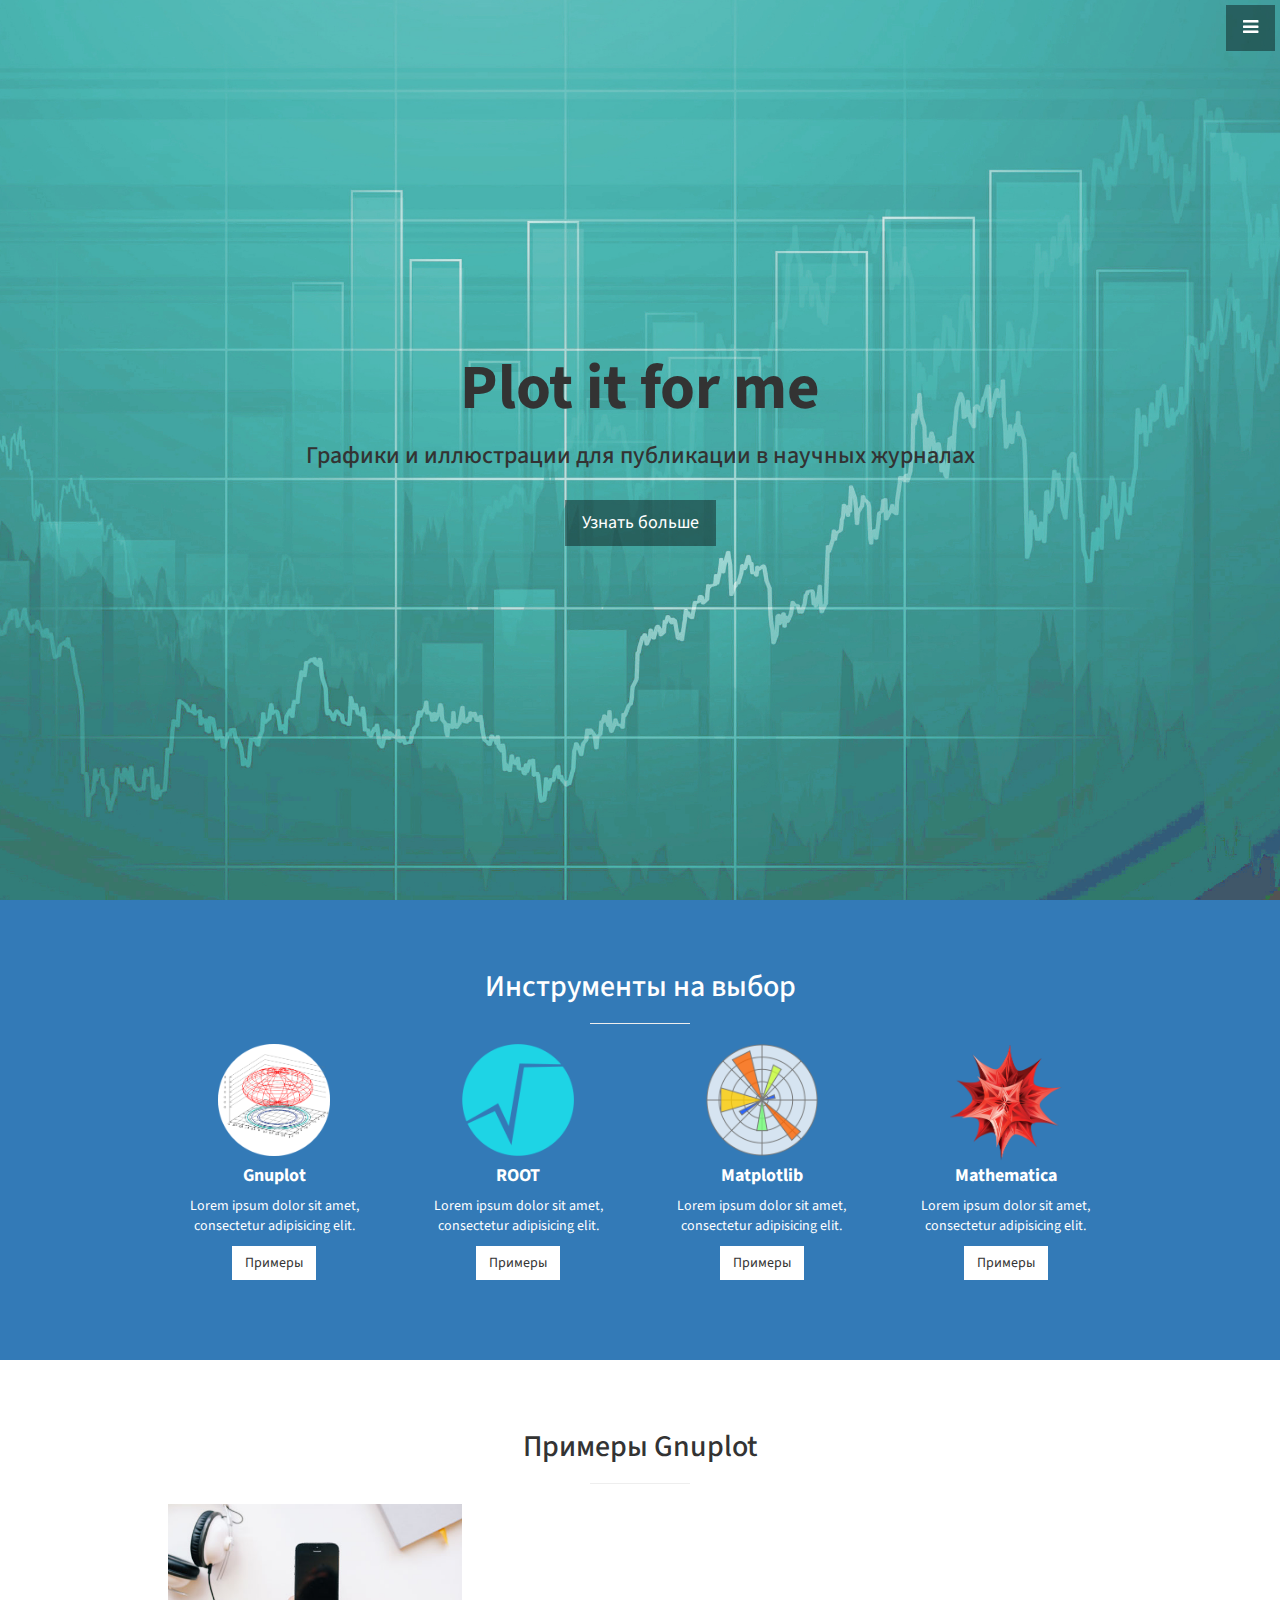
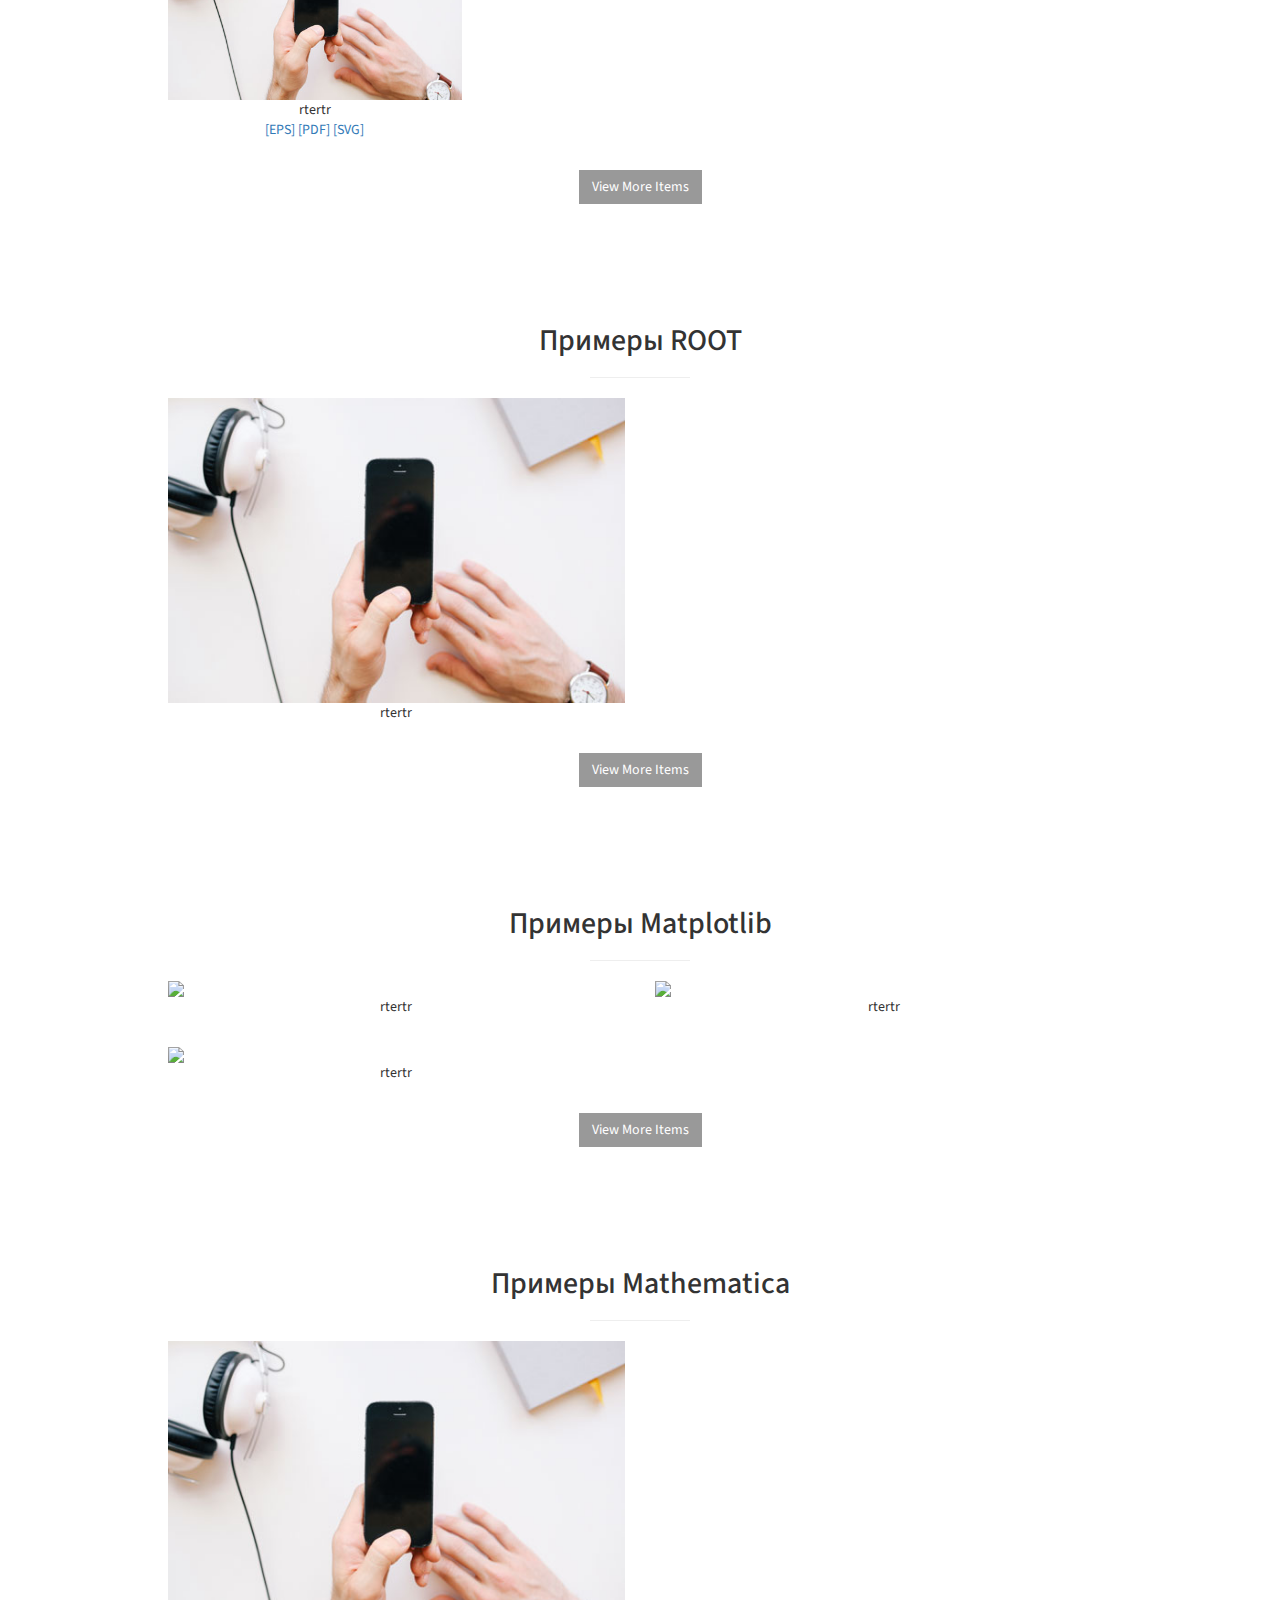
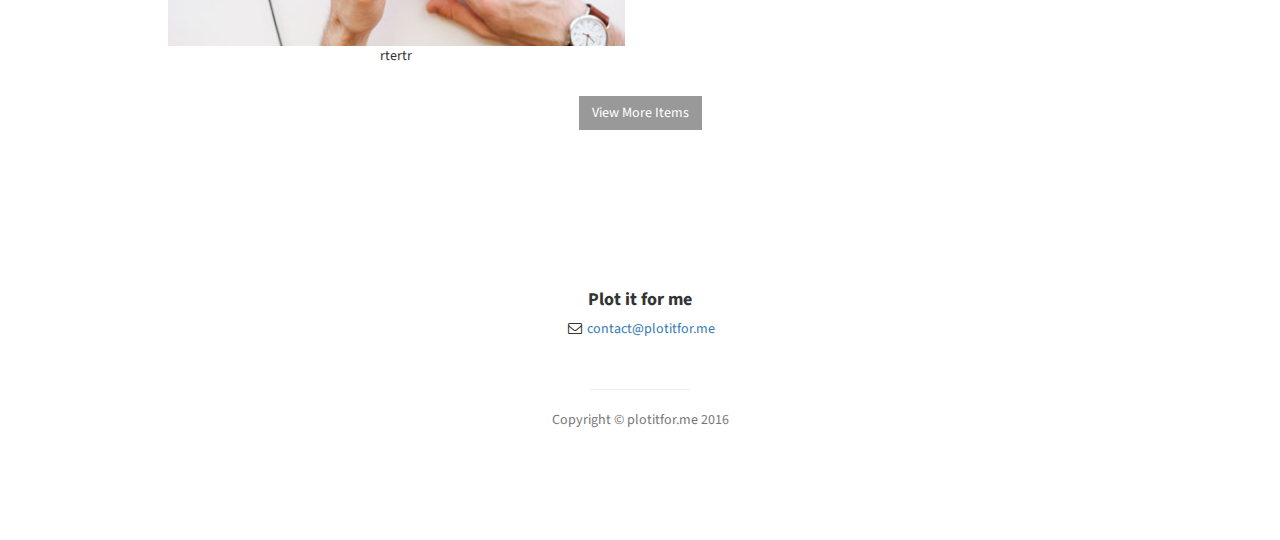
==== index.html @ 1a941ba9 "Portfolio sections" ====
<!DOCTYPE html>
<html lang="ru">

<head>

    <meta charset="utf-8">
    <meta http-equiv="X-UA-Compatible" content="IE=edge">
    <meta name="viewport" content="width=device-width, initial-scale=1">
    <meta name="description" content="">
    <meta name="author" content="">

    <title>Stylish Portfolio - Start Bootstrap Theme</title>

    <!-- Bootstrap Core CSS -->
    <link href="css/bootstrap.min.css" rel="stylesheet">

    <!-- Custom CSS -->
    <link href="css/stylish-portfolio.css" rel="stylesheet">

    <!-- Custom Fonts -->
    <link href="font-awesome/css/font-awesome.min.css" rel="stylesheet" type="text/css">
    <link href="http://fonts.googleapis.com/css?family=Source+Sans+Pro:300,400,700,300italic,400italic,700italic" rel="stylesheet" type="text/css">

    <!-- HTML5 Shim and Respond.js IE8 support of HTML5 elements and media queries -->
    <!-- WARNING: Respond.js doesn't work if you view the page via file:// -->
    <!--[if lt IE 9]>
        <script src="https://oss.maxcdn.com/libs/html5shiv/3.7.0/html5shiv.js"></script>
        <script src="https://oss.maxcdn.com/libs/respond.js/1.4.2/respond.min.js"></script>
    <![endif]-->

</head>

<body>  
    <!-- Navigation -->
    <a id="menu-toggle" href="#" class="btn btn-dark btn-lg toggle"><i class="fa fa-bars"></i></a>
    <nav id="sidebar-wrapper">
        <ul class="sidebar-nav">
            <a id="menu-close" href="#" class="btn btn-light btn-lg pull-right toggle"><i class="fa fa-times"></i></a>
            <li class="sidebar-brand">
                <a href="#top"  onclick = $("#menu-close").click();
                >Plot it for me</a>
            </li>
            <li>
                <a href="#top" onclick = $("#menu-close").click(); >Home</a>
            </li>
            <li>
                <a href="#about" onclick = $("#menu-close").click(); >About</a>
            </li>
            <li>
                <a href="#services" onclick = $("#menu-close").click(); >Services</a>
            </li>
            <li>
                <a href="#portfolio" onclick = $("#menu-close").click(); >Portfolio</a>
            </li>
            <li>
                <a href="#contact" onclick = $("#menu-close").click(); >Contact</a>
            </li>
        </ul>
    </nav>

    <!-- Header -->
    <header id="top" class="header">
        <div class="text-vertical-center">
            <h1>Plot it for me</h1>
            <h3>Графики и иллюстрации для публикации в научных журналах</h3>
            <br>
            <a href="#instruments" class="btn btn-dark btn-lg">Узнать больше</a>
        </div>
    </header>

    <!-- About -->
   <!--  <section id="about" class="about">
        <div class="container">
            <div class="row">
                <div class="col-lg-12 text-center">
                    <h2>Stylish Portfolio is the perfect theme for your next project!</h2>
                    <p class="lead">This theme features some wonderful photography courtesy of <a target="_blank" href="http://join.deathtothestockphoto.com/">Death to the Stock Photo</a>.</p>
                </div>
            </div> -->
            <!-- /.row -->
       <!--  </div>
 -->        <!-- /.container -->
<!--     </section>
 --> 
    <!-- Services -->
    <!-- The circle icons use Font Awesome's stacked icon classes. For more information, visit http://fontawesome.io/examples/ -->
    <section id="instruments" class="services bg-primary">
        <div class="container">
            <div class="row text-center">
                <div class="col-lg-10 col-lg-offset-1">
                    <h2>Инструменты на выбор</h2>
                    <hr class="small">
                    <div class="row">
                        <div class="col-md-3 col-sm-6">
                            <div class="service-item">
                           
                                <span class="fa-stack fa-4x">
                                    <img class="img-portfolio img-responsive" src="img/gnuplot.png">
                                </span>
                                 <h4>
                                    <strong>Gnuplot</strong>
                                </h4>
                                <p>Lorem ipsum dolor sit amet, consectetur adipisicing elit.</p>
                                <a href="#portfolio-gnuplot" class="btn btn-light">Примеры</a>
                            </div>
                        </div>
                        <div class="col-md-3 col-sm-6">
                            <div class="service-item">
                                <span class="fa-stack fa-4x">
                                <img class="img-portfolio img-responsive" src="img/generic-logo-cyan-512.png"><!-- 
                                <i class="fa fa-circle fa-stack-2x"></i>
                                <i class="fa fa-compass fa-stack-1x text-primary"></i> -->
                            </span>
                                <h4>
                                    <strong>ROOT</strong>
                                </h4>
                                <p>Lorem ipsum dolor sit amet, consectetur adipisicing elit.</p>
                                <a href="#portfolio-root" class="btn btn-light">Примеры</a>
                            </div>
                        </div>
                        <div class="col-md-3 col-sm-6">
                            <div class="service-item">
                                <span class="fa-stack fa-4x">
                                <img class="img-portfolio img-responsive" src="img/2000px-Created_with_Matplotlib-logo.svg.png"><!-- 
                                <i class="fa fa-circle fa-stack-2x"></i>
                                <i class="fa fa-flask fa-stack-1x text-primary"></i> -->
                            </span>
                                <h4>
                                    <strong>Matplotlib</strong>
                                </h4>
                                <p>Lorem ipsum dolor sit amet, consectetur adipisicing elit.</p>
                                <a href="#portfolio-matplotlib" class="btn btn-light">Примеры</a>
                            </div>
                        </div>
                        <div class="col-md-3 col-sm-6">
                            <div class="service-item">
                                <span class="fa-stack fa-4x">
                                <img class="img-portfolio img-responsive" src="img/Mathematica_8_logo.png">
                                <!-- <i class="fa fa-circle fa-stack-2x"></i>
                                <i class="fa fa-shield fa-stack-1x text-primary"></i> -->
                            </span>
                                <h4>
                                    <strong>Mathematica</strong>
                                </h4>
                                <p>Lorem ipsum dolor sit amet, consectetur adipisicing elit.</p>
                                <a href="#portfolio-mathematica" class="btn btn-light">Примеры</a>
                            </div>
                        </div>
                    </div>
                    <!-- /.row (nested) -->
                </div>
                <!-- /.col-lg-10 -->
            </div>
            <!-- /.row -->
        </div>
        <!-- /.container -->
    </section>

    <!-- Callout -->
    <!-- <aside class="callout">
        <div class="text-vertical-center">
            <h1>Vertically Centered Text</h1>
        </div>
    </aside> -->

    <!-- Portfolio Gnuplot-->
     <section id="portfolio-gnuplot" class="portfolio">
        <div class="container">
            <div class="row">
                <div class="col-lg-10 col-lg-offset-1 text-center">
                    <h2>Примеры Gnuplot</h2>
                    <hr class="small">
                   <div class="row">
                      <div class="col-md-4">
                        <div class="portfolio-item">
                          <a href="#">
                            <img class="img-portfolio img-responsive" src="img/portfolio-1.jpg">

                          </a>
                          rtertr<br>
                          <a href="#">[EPS]</a> <a href="#">[PDF]</a> <a href="#">[SVG]</a>

                        </div>
                      </div>
                    </div>
                    <!-- /.row (nested) -->
                    <a href="#" class="btn btn-dark">View More Items</a>
                </div>
                <!-- /.col-lg-10 -->
            </div>
            <!-- /.row -->
        </div>
        <!-- /.container -->
    </section>


    <!-- Portfolio ROOT-->
     <section id="portfolio-root" class="portfolio">
        <div class="container">
            <div class="row">
                <div class="col-lg-10 col-lg-offset-1 text-center">
                    <h2>Примеры ROOT</h2>
                    <hr class="small">
                   <div class="row">
                      <div class="col-md-6">
                        <div class="portfolio-item">
                          <a href="#">
                            <img class="img-portfolio img-responsive" src="img/portfolio-1.jpg">

                          </a>
                          rtertr
                        </div>
                      </div>
                    </div>
                    <!-- /.row (nested) -->
                    <a href="#" class="btn btn-dark">View More Items</a>
                </div>
                <!-- /.col-lg-10 -->
            </div>
            <!-- /.row -->
        </div>
        <!-- /.container -->
    </section>

    <!-- Portfolio matplotlib-->
     <section id="portfolio-matplotlib" class="portfolio">
        <div class="container">
            <div class="row">
                <div class="col-lg-10 col-lg-offset-1 text-center">
                    <h2>Примеры Matplotlib</h2>
                    <hr class="small">
                   <div class="row">
                      <div class="col-md-6">
                        <div class="portfolio-item">
                          <a href="#">
                            <img class="img-portfolio img-responsive" src="portfolio/matplotlib/gauge123.png">

                          </a>
                          rtertr
                        </div>
                      </div>
                      <!--  -->
                      <div class="col-md-6">
                        <div class="portfolio-item">
                          <a href="#">
                            <img class="img-portfolio img-responsive" src="portfolio/matplotlib/cEvol.png">

                          </a>
                          rtertr
                        </div>
                      </div>
                      <!--  -->
                      <div class="col-md-6">
                        <div class="portfolio-item">
                          <a href="#">
                            <img class="img-portfolio img-responsive" src="portfolio/matplotlib/stable.png">

                          </a>
                          rtertr
                        </div>
                      </div>
                    </div>
                    <!-- /.row (nested) -->
                    <a href="#" class="btn btn-dark">View More Items</a>
                </div>
                <!-- /.col-lg-10 -->
            </div>
            <!-- /.row -->
        </div>
        <!-- /.container -->
    </section>

    <!-- Portfolio Mathematic-->
     <section id="portfolio-mathematica" class="portfolio">
        <div class="container">
            <div class="row">
                <div class="col-lg-10 col-lg-offset-1 text-center">
                    <h2>Примеры Mathematica</h2>
                    <hr class="small">
                   <div class="row">
                      <div class="col-md-6">
                        <div class="portfolio-item">
                          <a href="#">
                            <img class="img-portfolio img-responsive" src="img/portfolio-1.jpg">

                          </a>
                          rtertr
                        </div>
                      </div>
                    </div>
                    <!-- /.row (nested) -->
                    <a href="#" class="btn btn-dark">View More Items</a>
                </div>
                <!-- /.col-lg-10 -->
            </div>
            <!-- /.row -->
        </div>
        <!-- /.container -->
    </section>


 
    <!-- Call to Action -->
<!--     <aside class="call-to-action bg-primary">
        <div class="container">
            <div class="row">
                <div class="col-lg-12 text-center">
                    <h3>The buttons below are impossible to resist.</h3>
                    <a href="#" class="btn btn-lg btn-light">Click Me!</a>
                    <a href="#" class="btn btn-lg btn-dark">Look at Me!</a>
                </div>
            </div>
        </div>
    </aside>
 -->
    <!-- Map -->
    <!-- <section id="contact" class="map"> -->
    <!--     <iframe width="100%" height="100%" frameborder="0" scrolling="no" marginheight="0" marginwidth="0" src="https://maps.google.com/maps?f=q&amp;source=s_q&amp;hl=en&amp;geocode=&amp;q=Twitter,+Inc.,+Market+Street,+San+Francisco,+CA&amp;aq=0&amp;oq=twitter&amp;sll=28.659344,-81.187888&amp;sspn=0.128789,0.264187&amp;ie=UTF8&amp;hq=Twitter,+Inc.,+Market+Street,+San+Francisco,+CA&amp;t=m&amp;z=15&amp;iwloc=A&amp;output=embed"></iframe> -->
    <!--     <br /> -->
    <!--     <small> -->
    <!--         <a href="https://maps.google.com/maps?f=q&amp;source=embed&amp;hl=en&amp;geocode=&amp;q=Twitter,+Inc.,+Market+Street,+San+Francisco,+CA&amp;aq=0&amp;oq=twitter&amp;sll=28.659344,-81.187888&amp;sspn=0.128789,0.264187&amp;ie=UTF8&amp;hq=Twitter,+Inc.,+Market+Street,+San+Francisco,+CA&amp;t=m&amp;z=15&amp;iwloc=A"></a> -->
    <!--     </small> -->
    <!--     </iframe> -->
    <!-- </section> -->

    <!-- Footer -->
    <footer>
        <div class="container">
            <div class="row">
                <div class="col-lg-10 col-lg-offset-1 text-center">
                    <h4><strong>Plot it for me</strong></h4>
                    <!-- <p>3481 Melrose Place<br>Beverly Hills, CA 90210</p> -->
                    <ul class="list-unstyled">
                        <!-- <li><i class="fa fa-phone fa-fw"></i> (123) 456-7890</li> -->
                        <li><i class="fa fa-envelope-o fa-fw"></i>  <a href="mailto:name@example.com">contact@plotitfor.me</a>
                        </li>
                    </ul>
                    <br>
                  <!--   <ul class="list-inline">
                        <li>
                            <a href="#"><i class="fa fa-facebook fa-fw fa-3x"></i></a>
                        </li>
                        <li>
                            <a href="#"><i class="fa fa-twitter fa-fw fa-3x"></i></a>
                        </li>
                        <li>
                            <a href="#"><i class="fa fa-dribbble fa-fw fa-3x"></i></a>
                        </li>
                    </ul> -->
                    <hr class="small">
                    <p class="text-muted">Copyright &copy; plotitfor.me 2016</p>
                </div>
            </div>
        </div>
    </footer>

    <!-- jQuery -->
    <script src="js/jquery.js"></script>

    <!-- Bootstrap Core JavaScript -->
    <script src="js/bootstrap.min.js"></script>

    <!-- Custom Theme JavaScript -->
    <script>
    // Closes the sidebar menu
    $("#menu-close").click(function(e) {
        e.preventDefault();
        $("#sidebar-wrapper").toggleClass("active");
    });

    // Opens the sidebar menu
    $("#menu-toggle").click(function(e) {
        e.preventDefault();
        $("#sidebar-wrapper").toggleClass("active");
    });

    // Scrolls to the selected menu item on the page
    $(function() {
        $('a[href*=#]:not([href=#])').click(function() {
            if (location.pathname.replace(/^\//, '') == this.pathname.replace(/^\//, '') || location.hostname == this.hostname) {

                var target = $(this.hash);
                target = target.length ? target : $('[name=' + this.hash.slice(1) + ']');
                if (target.length) {
                    $('html,body').animate({
                        scrollTop: target.offset().top
                    }, 1000);
                    return false;
                }
            }
        });
    });
    </script>

</body>

</html>
---- css/stylish-portfolio.css ----
/*!
 * Start Bootstrap - Stylish Portfolio Bootstrap Theme (http://startbootstrap.com)
 * Code licensed under the Apache License v2.0.
 * For details, see http://www.apache.org/licenses/LICENSE-2.0.
 */

/* Global Styles */

html,
body {
    width: 100%;
    height: 100%;
}

body {
    font-family: "Source Sans Pro","Helvetica Neue",Helvetica,Arial,sans-serif;
}

.text-vertical-center {
    display: table-cell;
    text-align: center;
    vertical-align: middle;
}

.text-vertical-center h1 {
    margin: 0;
    padding: 0;
    font-size: 4.5em;
    font-weight: 700;
}

/* Custom Button Styles */

.btn-dark {
    border-radius: 0;
    color: #fff;
    background-color: rgba(0,0,0,0.4);
}

.btn-dark:hover,
.btn-dark:focus,
.btn-dark:active {
    color: #fff;
    background-color: rgba(0,0,0,0.7);
}

.btn-light {
    border-radius: 0;
    color: #333;
    background-color: rgb(255,255,255);
}

.btn-light:hover,
.btn-light:focus,
.btn-light:active {
    color: #333;
    background-color: rgba(255,255,255,0.8);
}

/* Custom Horizontal Rule */

hr.small {
    max-width: 100px;
}

/* Side Menu */

#sidebar-wrapper {
    z-index: 1000;
    position: fixed;
    right: 0;
    width: 250px;
    height: 100%;
    margin-right: -250px;
    overflow-y: auto;
    background: #222;
    -webkit-transition: all 0.4s ease 0s;
    -moz-transition: all 0.4s ease 0s;
    -ms-transition: all 0.4s ease 0s;
    -o-transition: all 0.4s ease 0s;
    transition: all 0.4s ease 0s;
}

.sidebar-nav {
    position: absolute;
    top: 0;
    width: 250px;
    margin: 0;
    padding: 0;
    list-style: none;
}

.sidebar-nav li {
    text-indent: 20px;
    line-height: 40px;
}

.sidebar-nav li a {
    display: block;
    text-decoration: none;
    color: #999;
}

.sidebar-nav li a:hover {
    text-decoration: none;
    color: #fff;
    background: rgba(255,255,255,0.2);
}

.sidebar-nav li a:active,
.sidebar-nav li a:focus {
    text-decoration: none;
}

.sidebar-nav > .sidebar-brand {
    height: 55px;
    font-size: 18px;
    line-height: 55px;
}

.sidebar-nav > .sidebar-brand a {
    color: #999;
}

.sidebar-nav > .sidebar-brand a:hover {
    color: #fff;
    background: none;
}

#menu-toggle {
    z-index: 1;
    position: fixed;
    top: 0;
    right: 0;
}

#sidebar-wrapper.active {
    right: 250px;
    width: 250px;
    -webkit-transition: all 0.4s ease 0s;
    -moz-transition: all 0.4s ease 0s;
    -ms-transition: all 0.4s ease 0s;
    -o-transition: all 0.4s ease 0s;
    transition: all 0.4s ease 0s;
}

.toggle {
    margin: 5px 5px 0 0;
}

/* Header */

.header {
    display: table;
    position: relative;
    width: 100%;
    height: 100%;
    background: url(../img/bg.jpg) no-repeat center center scroll;
    -webkit-background-size: cover;
    -moz-background-size: cover;
    background-size: cover;
    -o-background-size: cover;
}

/* About */

.about {
    padding: 50px 0;
}

/* Services */

.services {
    padding: 50px 0;
}

.service-item {
    margin-bottom: 30px;
}

/* Callout */

.callout {
    display: table;
    width: 100%;
    height: 400px;
    color: #fff;
    background: url(../img/callout.jpg) no-repeat center center scroll;
    -webkit-background-size: cover;
    -moz-background-size: cover;
    background-size: cover;
    -o-background-size: cover;
}

/* Portfolio */

.portfolio {
    padding: 50px 0;
}

.portfolio-item {
    margin-bottom: 30px;
}

.img-portfolio {
    margin: 0 auto;
}

.img-portfolio:hover {
    opacity: 0.8;
}

/* Call to Action */

.call-to-action {
    padding: 50px 0;
}

.call-to-action .btn {
    margin: 10px;
}

/* Map */

.map {
    height: 500px;
}

@media(max-width:768px) {
    .map {
        height: 75%;
    }
}

/* Footer */

footer {
    padding: 100px 0;
}
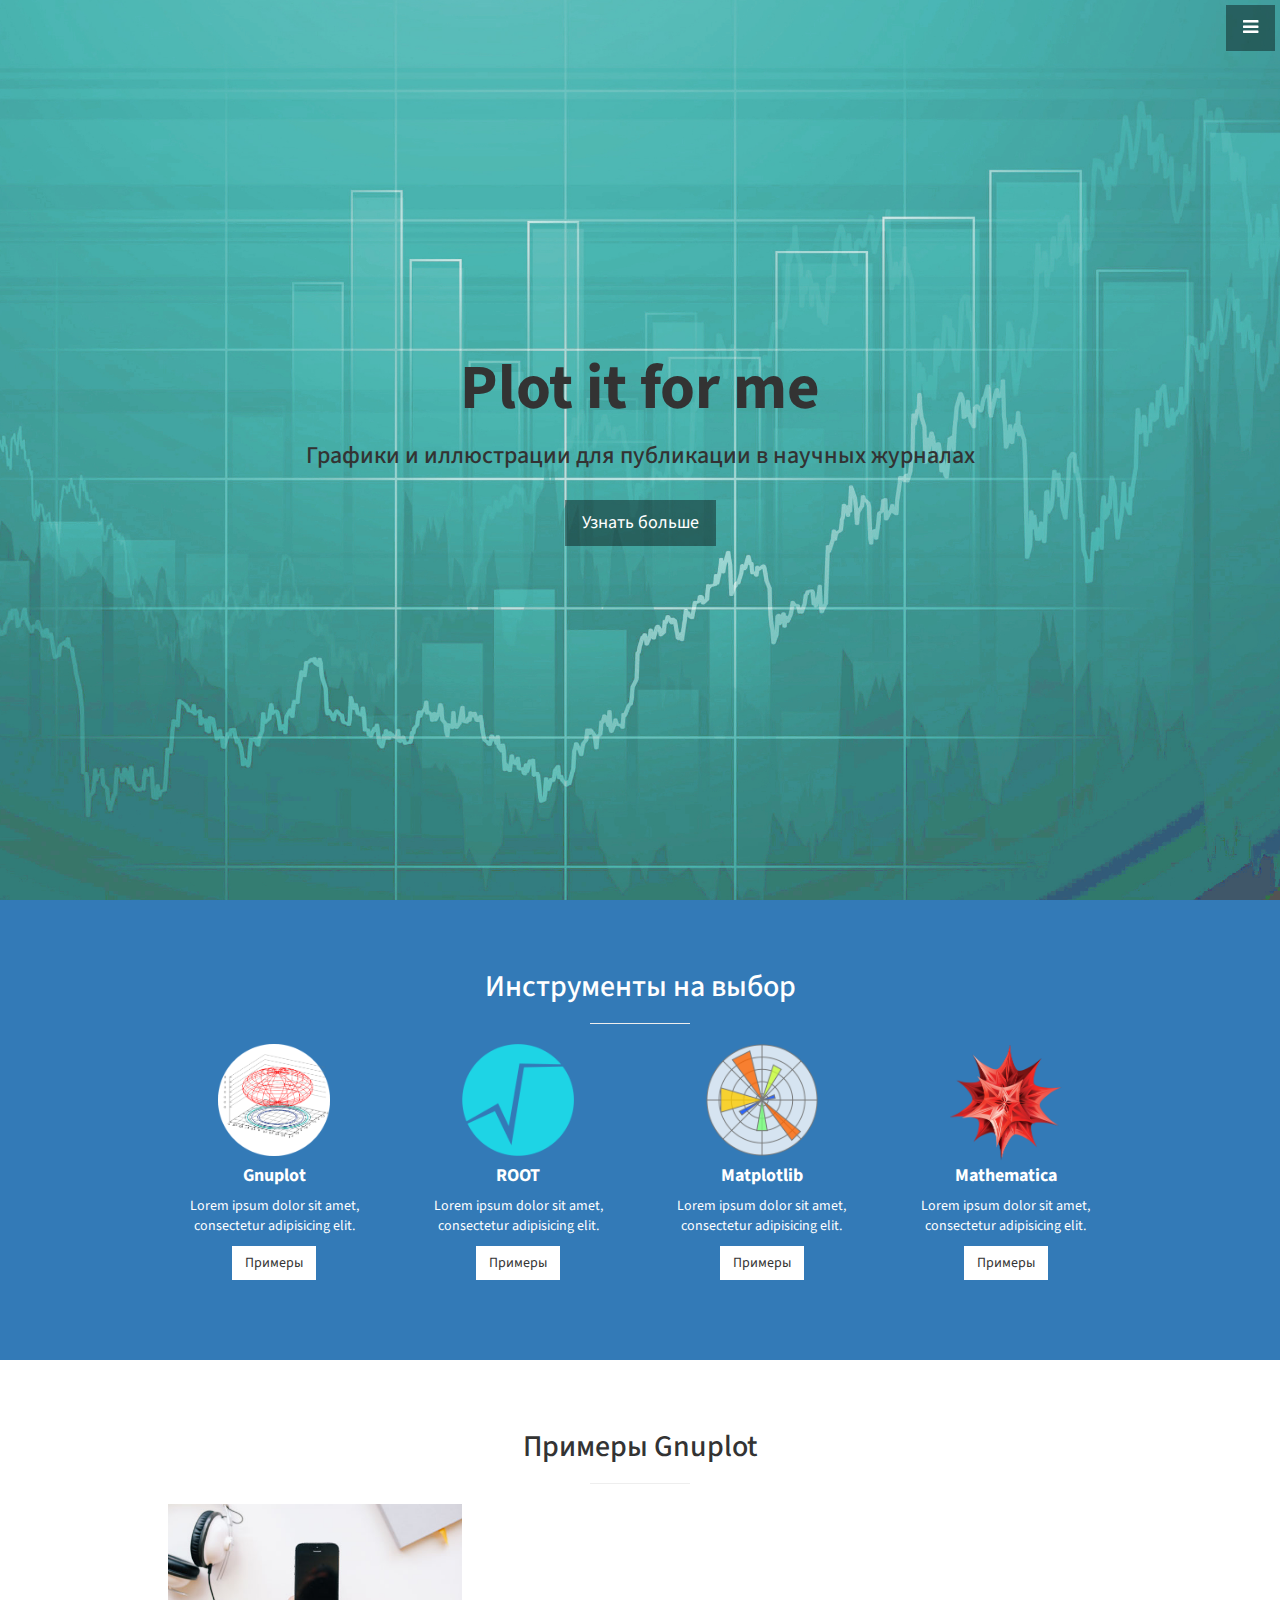
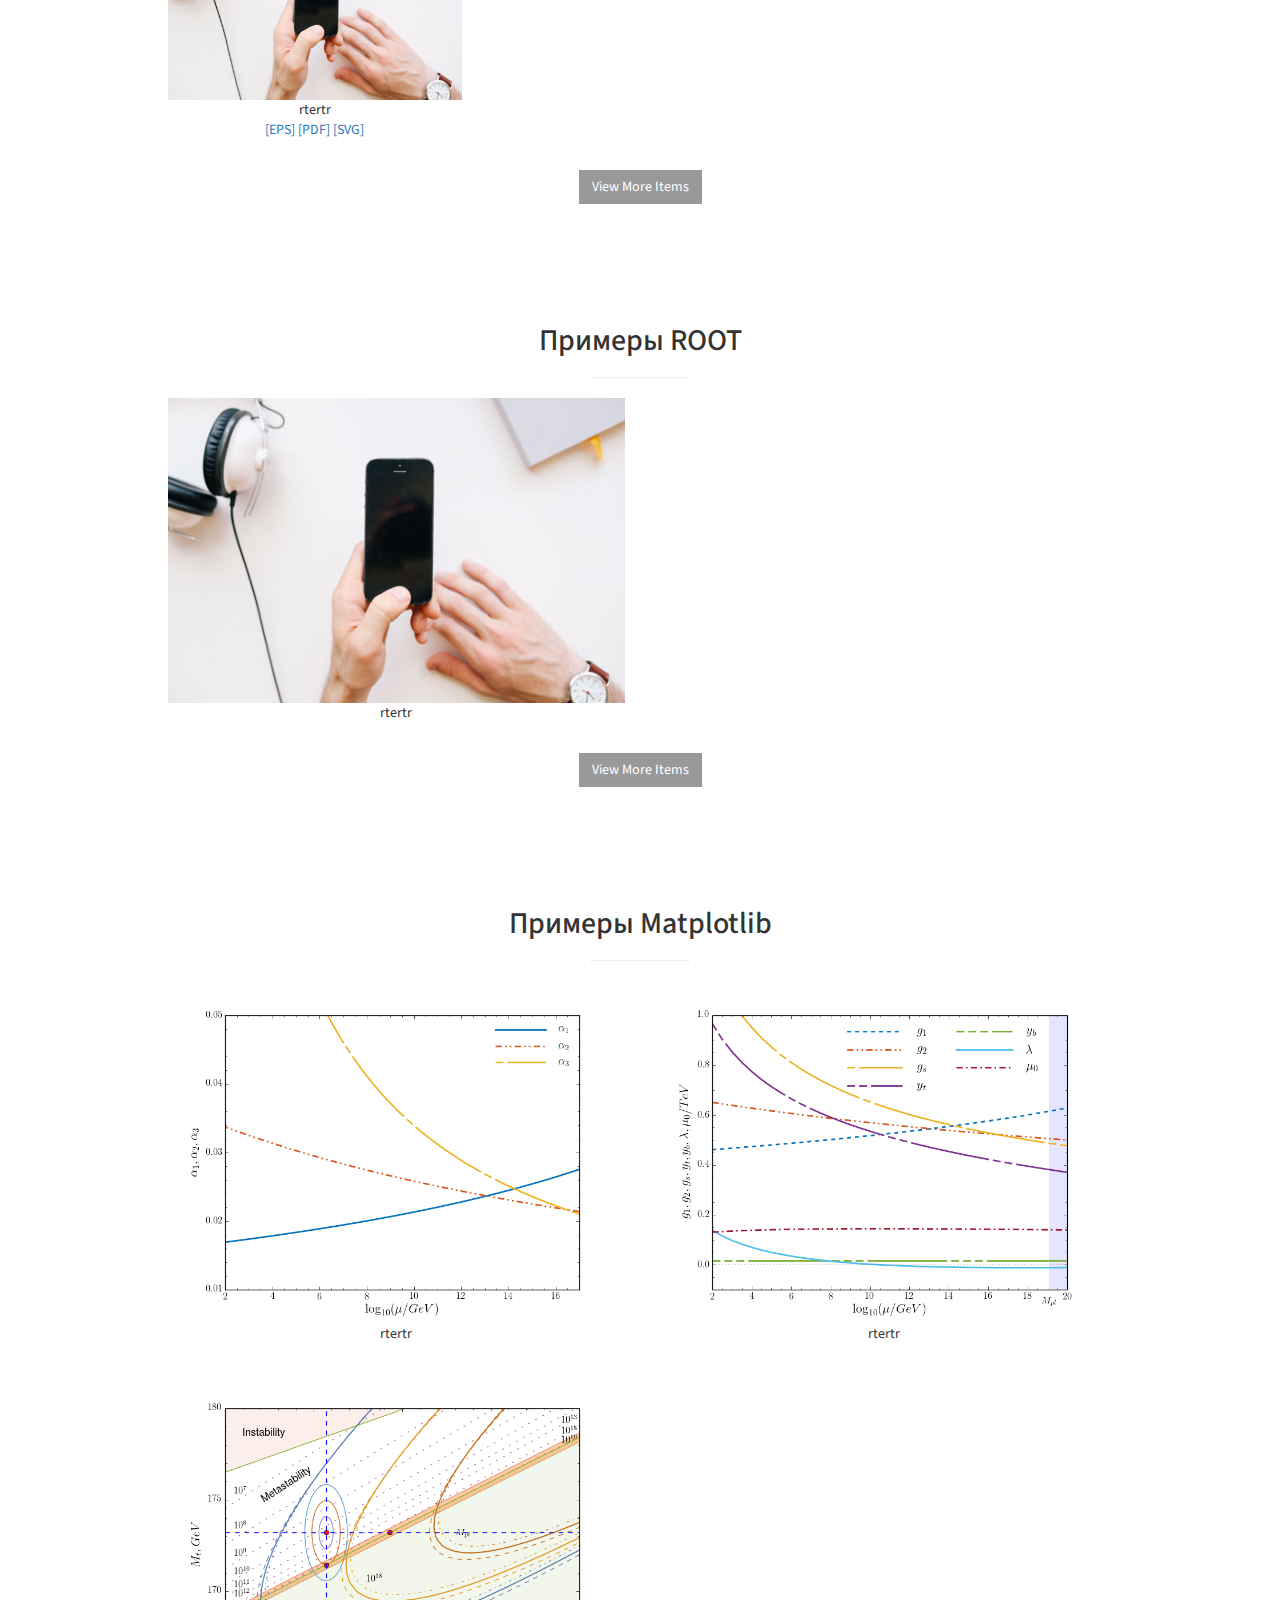
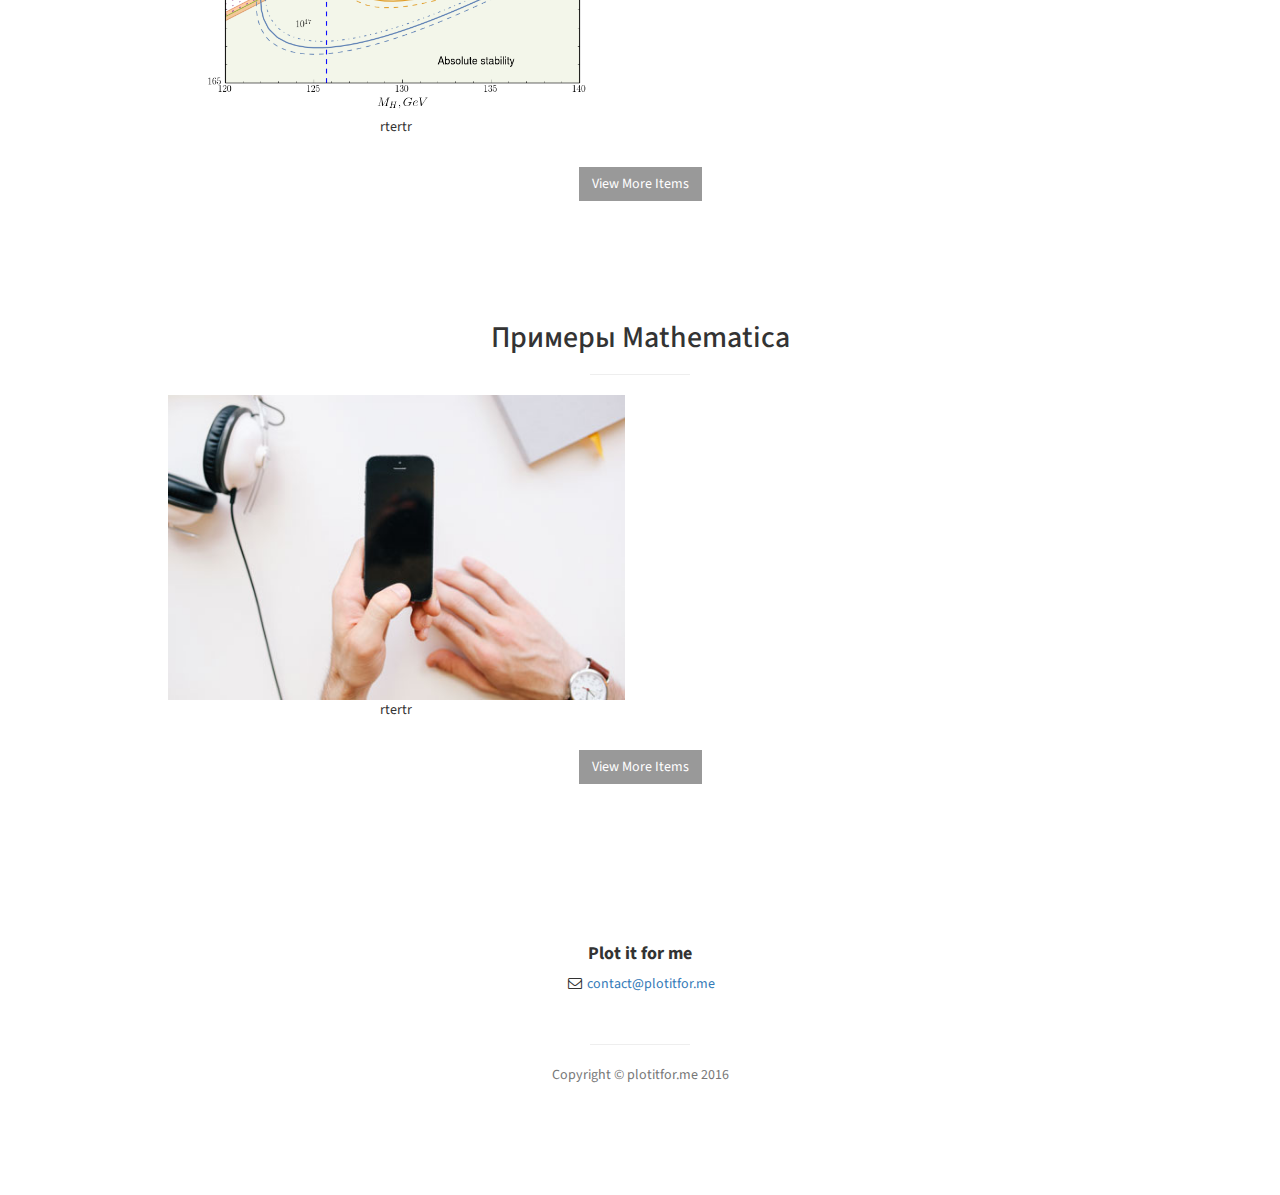
==== commit c9af454a: "title" ====
--- a/index.html
+++ b/index.html
@@ -9,7 +9,7 @@
     <meta name="description" content="">
     <meta name="author" content="">
 
-    <title>Stylish Portfolio - Start Bootstrap Theme</title>
+    <title>Plotitfor.me scientific plots</title>
 
     <!-- Bootstrap Core CSS -->
     <link href="css/bootstrap.min.css" rel="stylesheet">
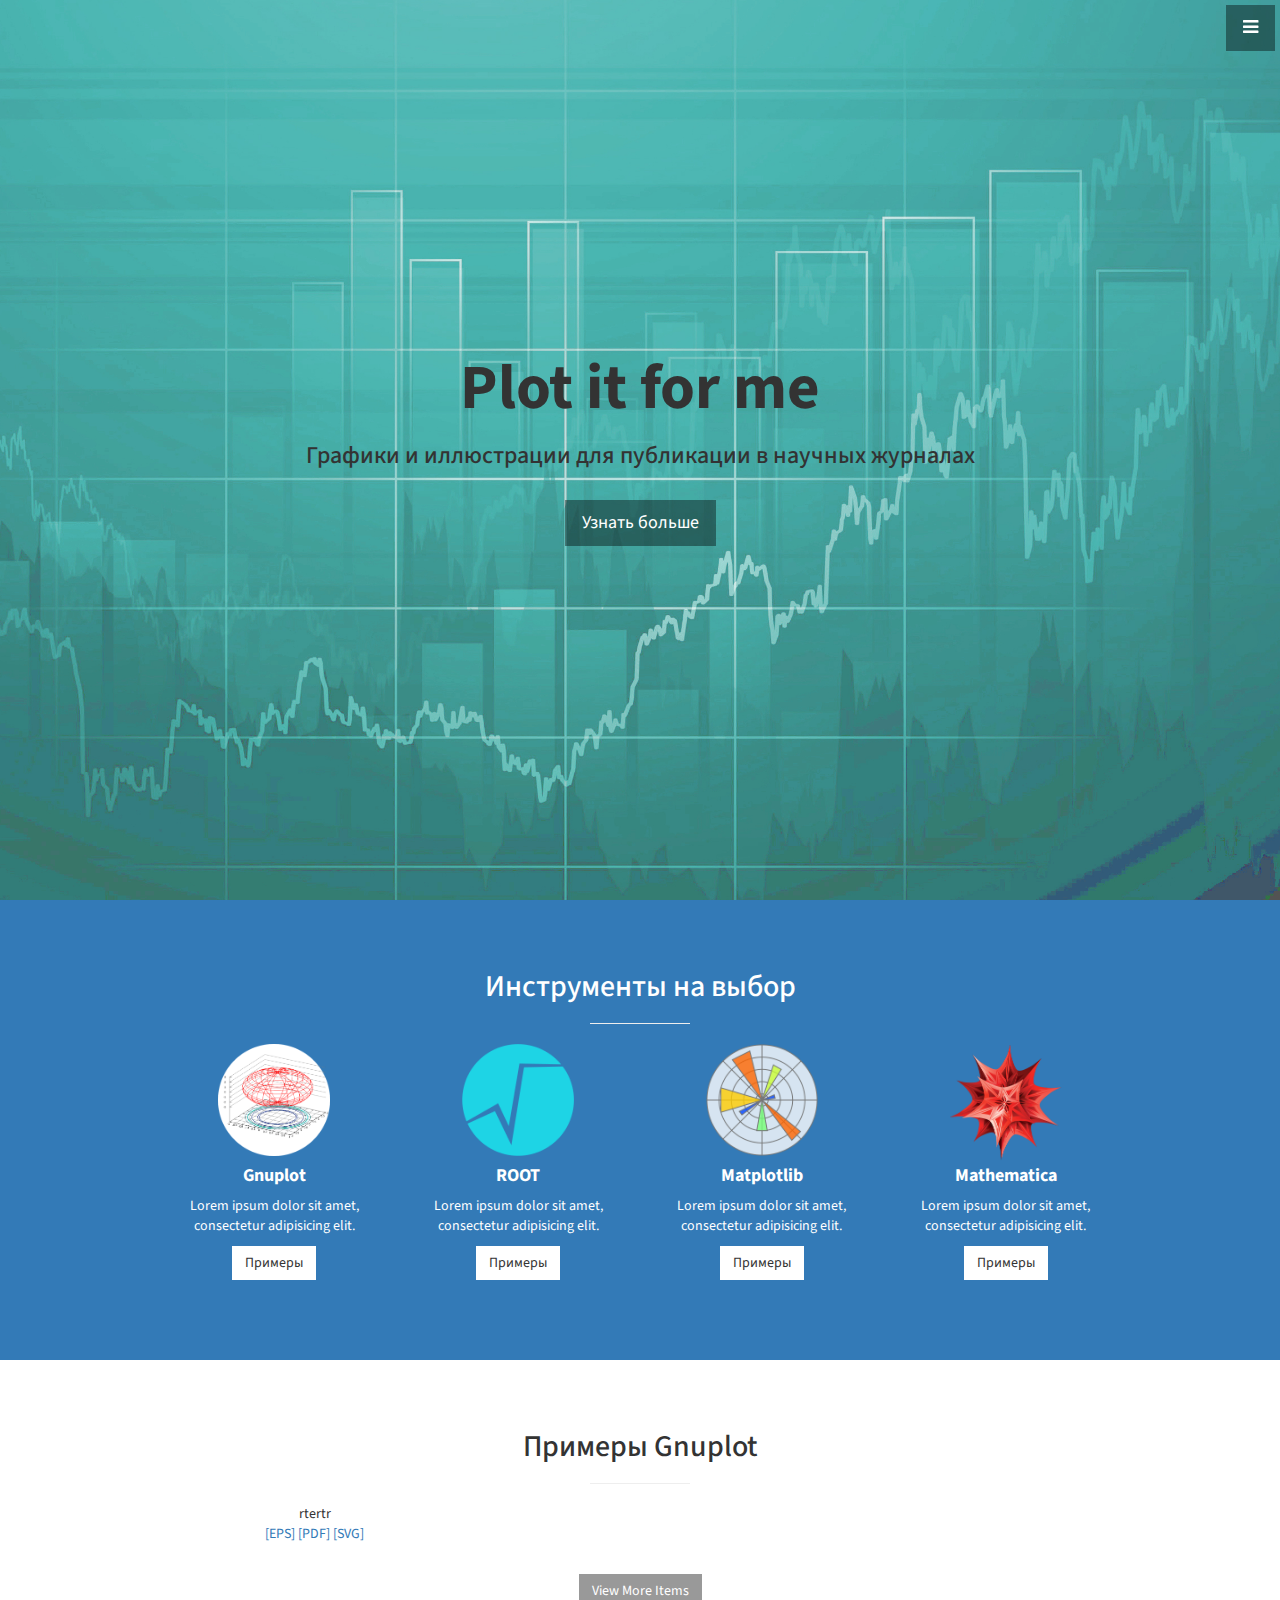
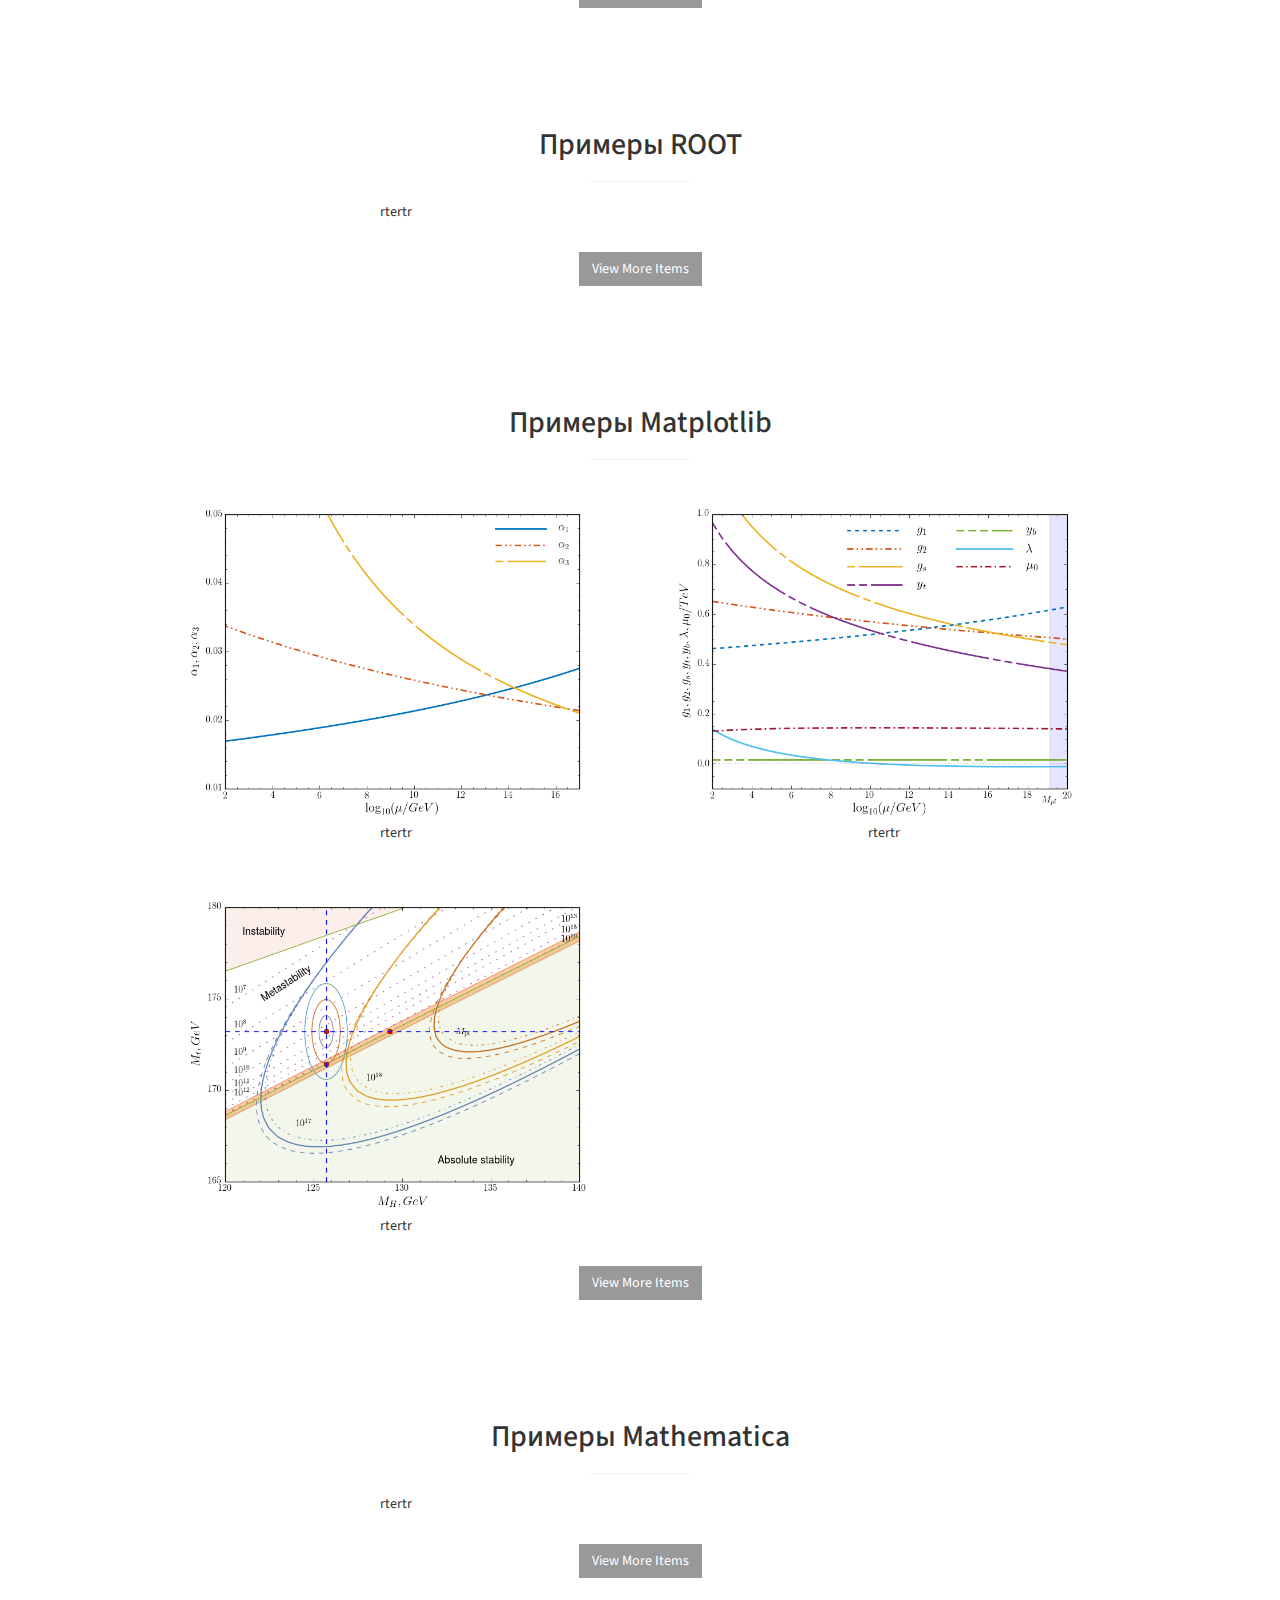
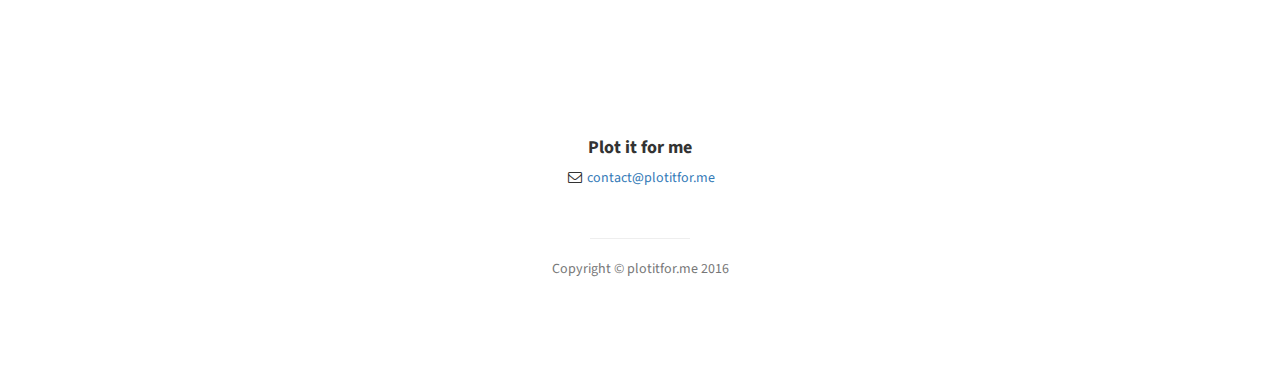
==== commit 9c46fd0c: "no port figs" ====
--- a/index.html
+++ b/index.html
@@ -174,8 +174,8 @@
                       <div class="col-md-4">
                         <div class="portfolio-item">
                           <a href="#">
-                            <img class="img-portfolio img-responsive" src="img/portfolio-1.jpg">
-
+<!--                             <img class="img-portfolio img-responsive" src="img/portfolio-1.jpg">
+ -->
                           </a>
                           rtertr<br>
                           <a href="#">[EPS]</a> <a href="#">[PDF]</a> <a href="#">[SVG]</a>
@@ -205,7 +205,7 @@
                       <div class="col-md-6">
                         <div class="portfolio-item">
                           <a href="#">
-                            <img class="img-portfolio img-responsive" src="img/portfolio-1.jpg">
+                            <!-- <img class="img-portfolio img-responsive" src="img/portfolio-1.jpg"> -->
 
                           </a>
                           rtertr
@@ -281,8 +281,8 @@
                       <div class="col-md-6">
                         <div class="portfolio-item">
                           <a href="#">
-                            <img class="img-portfolio img-responsive" src="img/portfolio-1.jpg">
-
+<!--                             <img class="img-portfolio img-responsive" src="img/portfolio-1.jpg">
+ -->
                           </a>
                           rtertr
                         </div>
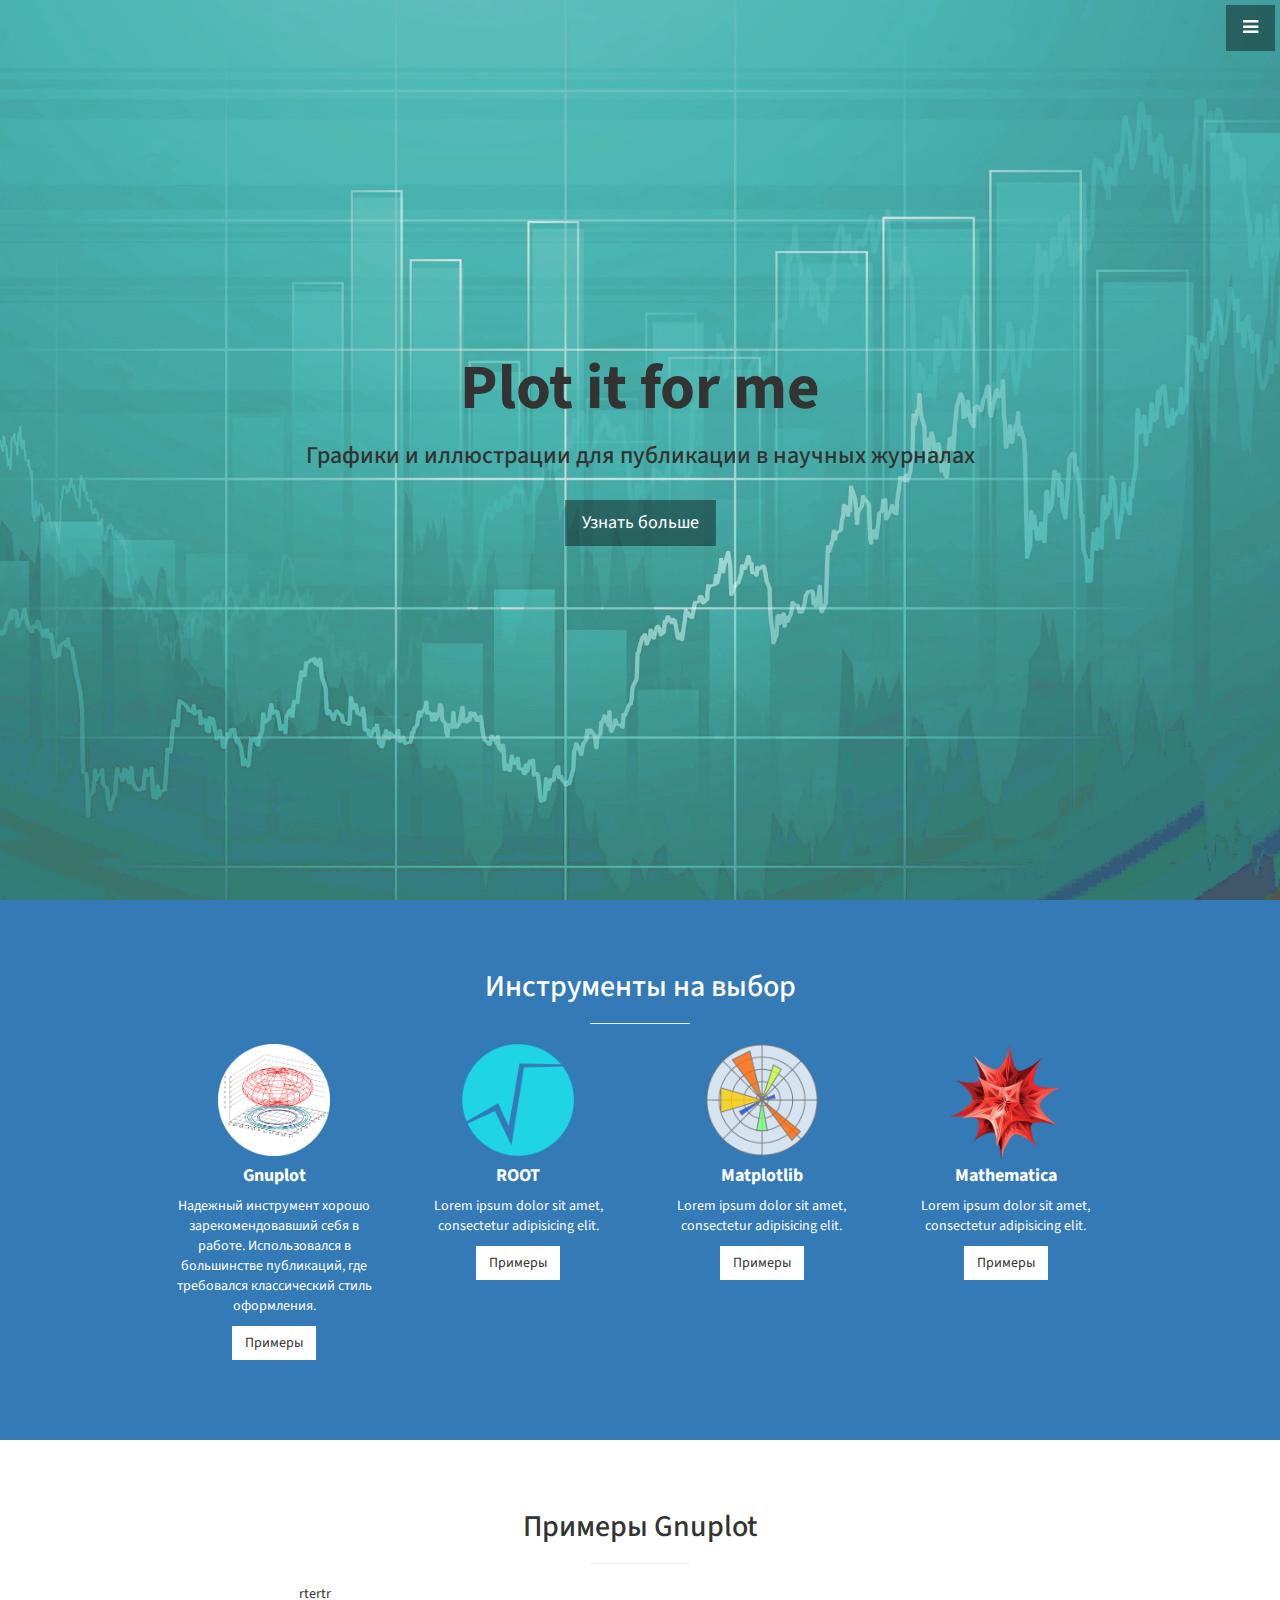
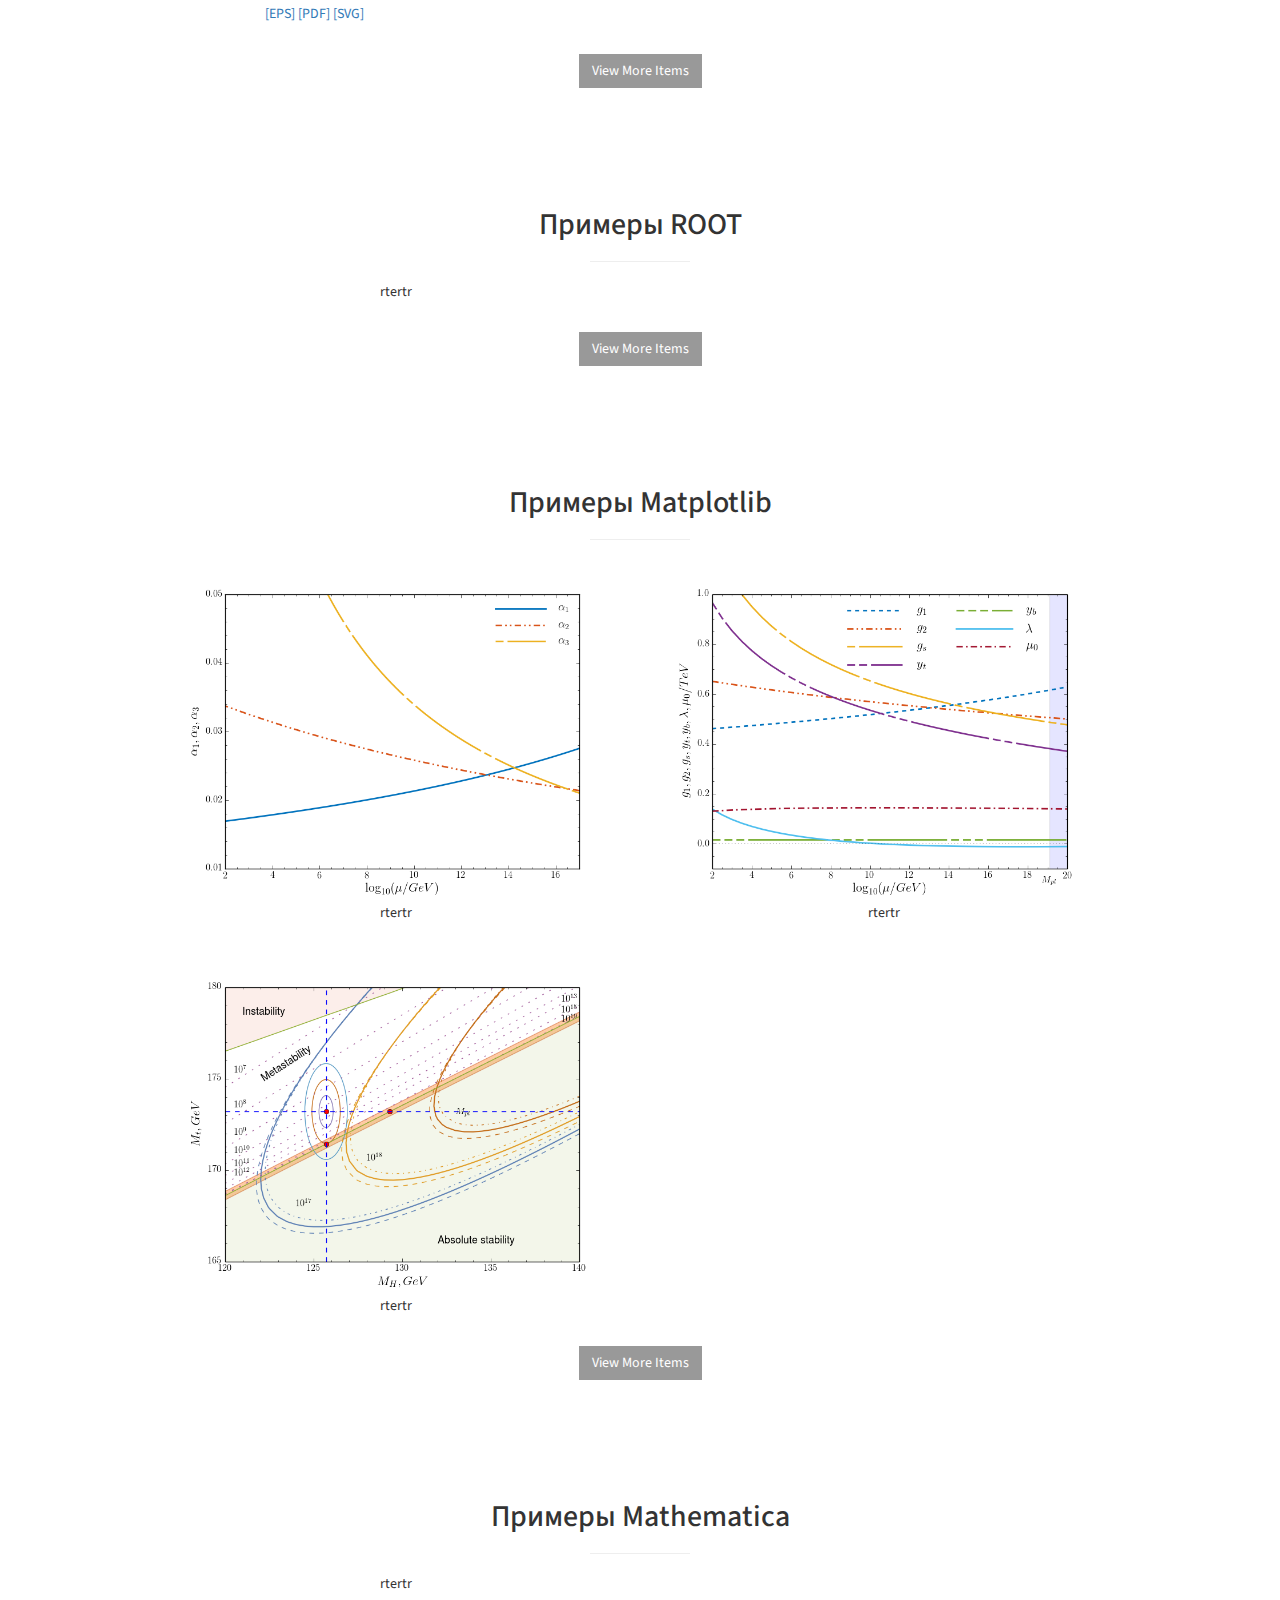
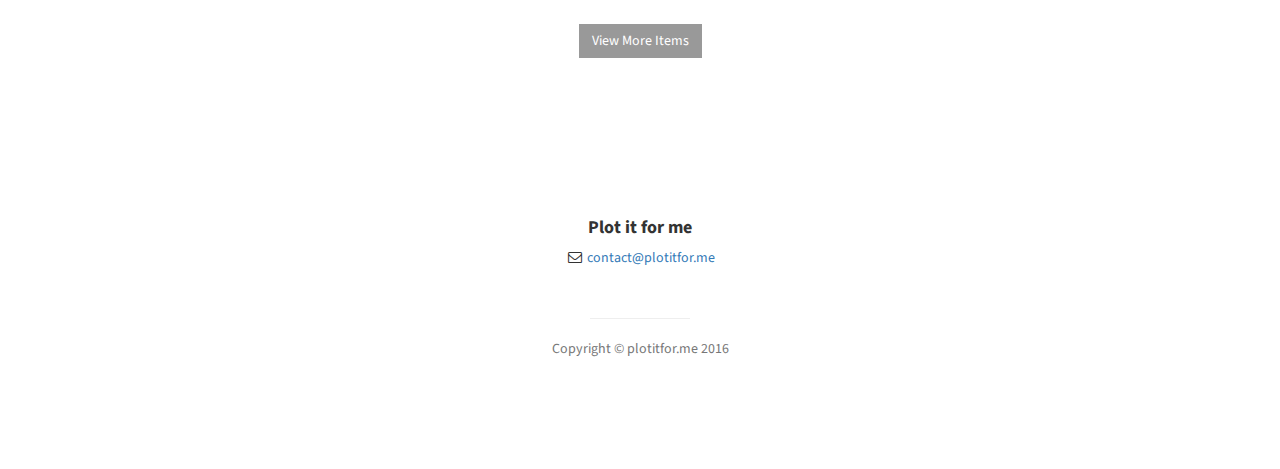
==== commit ceca713d: "Update index.html" ====
--- a/index.html
+++ b/index.html
@@ -100,7 +100,7 @@
                                  <h4>
                                     <strong>Gnuplot</strong>
                                 </h4>
-                                <p>Lorem ipsum dolor sit amet, consectetur adipisicing elit.</p>
+                                <p>Надежный инструмент хорошо зарекомендовавший себя в работе. Использовался в большинстве публикаций, где требовался классический стиль оформления. </p>
                                 <a href="#portfolio-gnuplot" class="btn btn-light">Примеры</a>
                             </div>
                         </div>
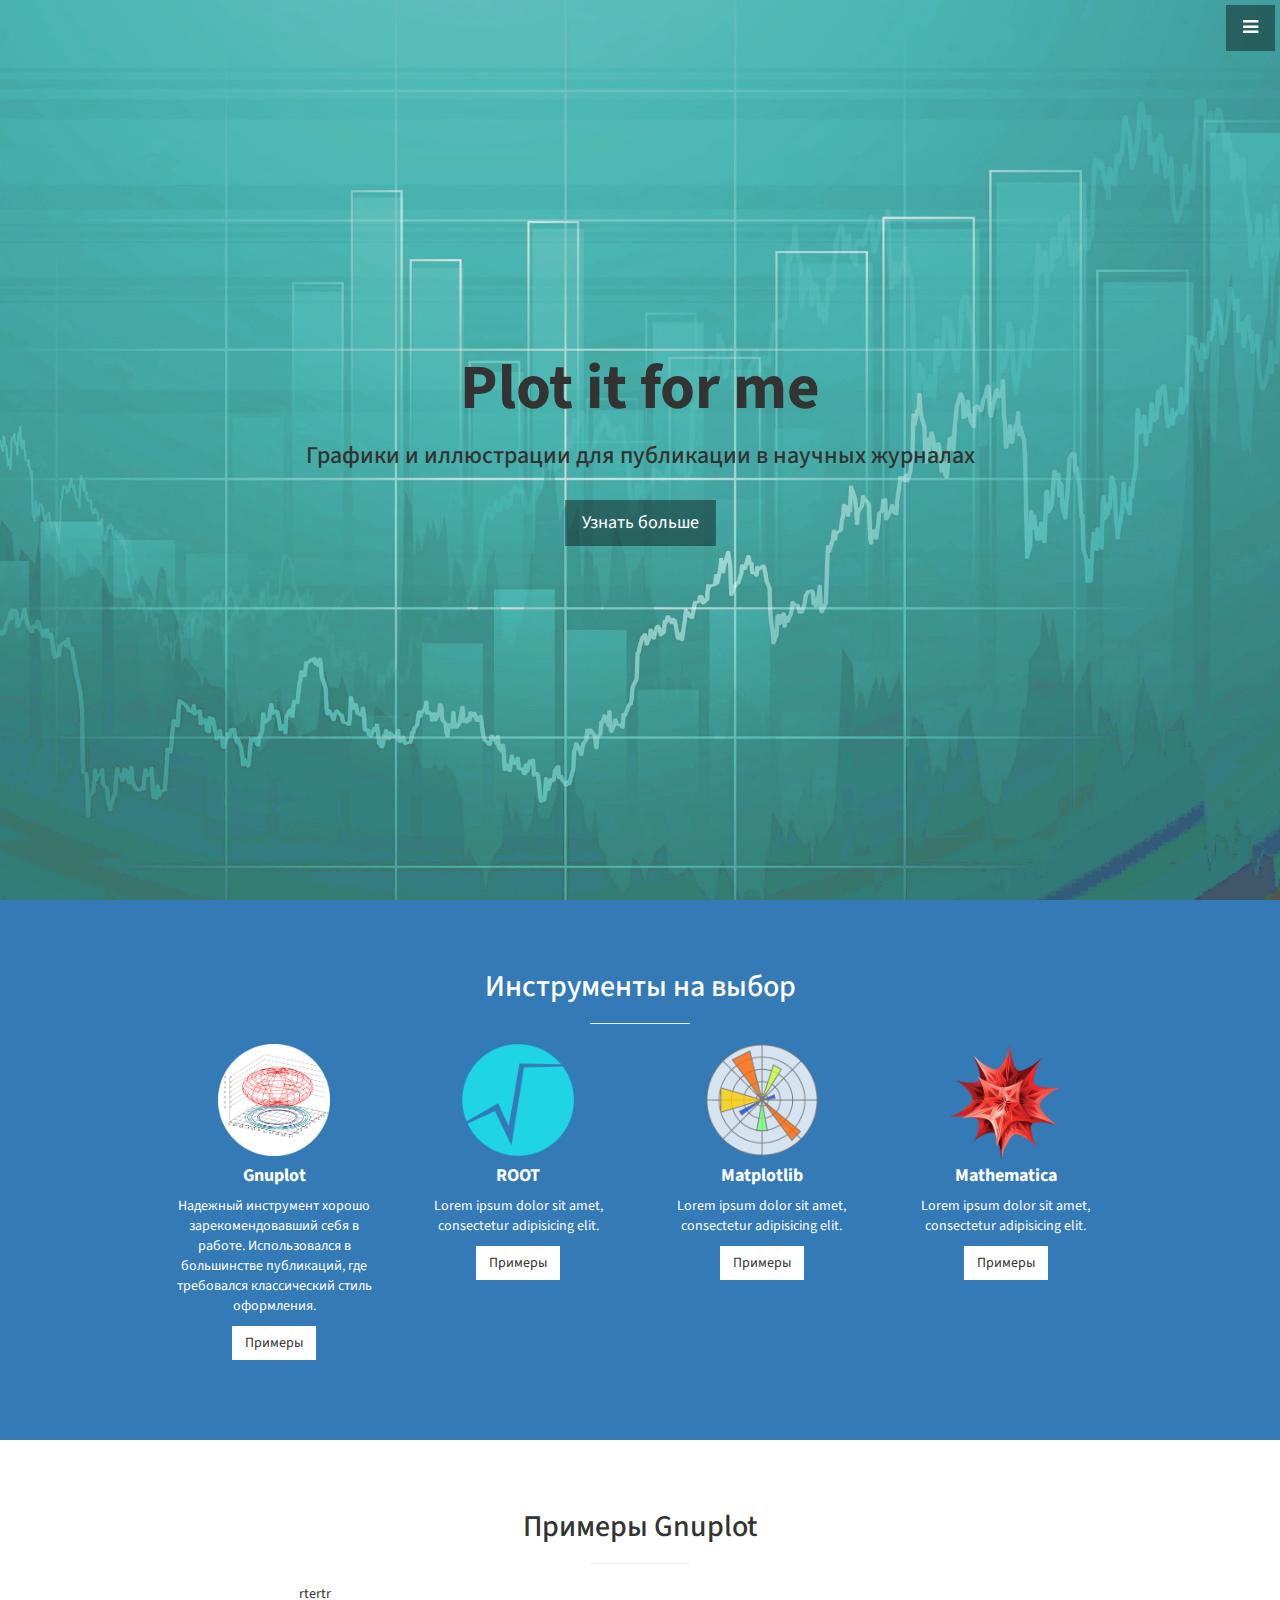
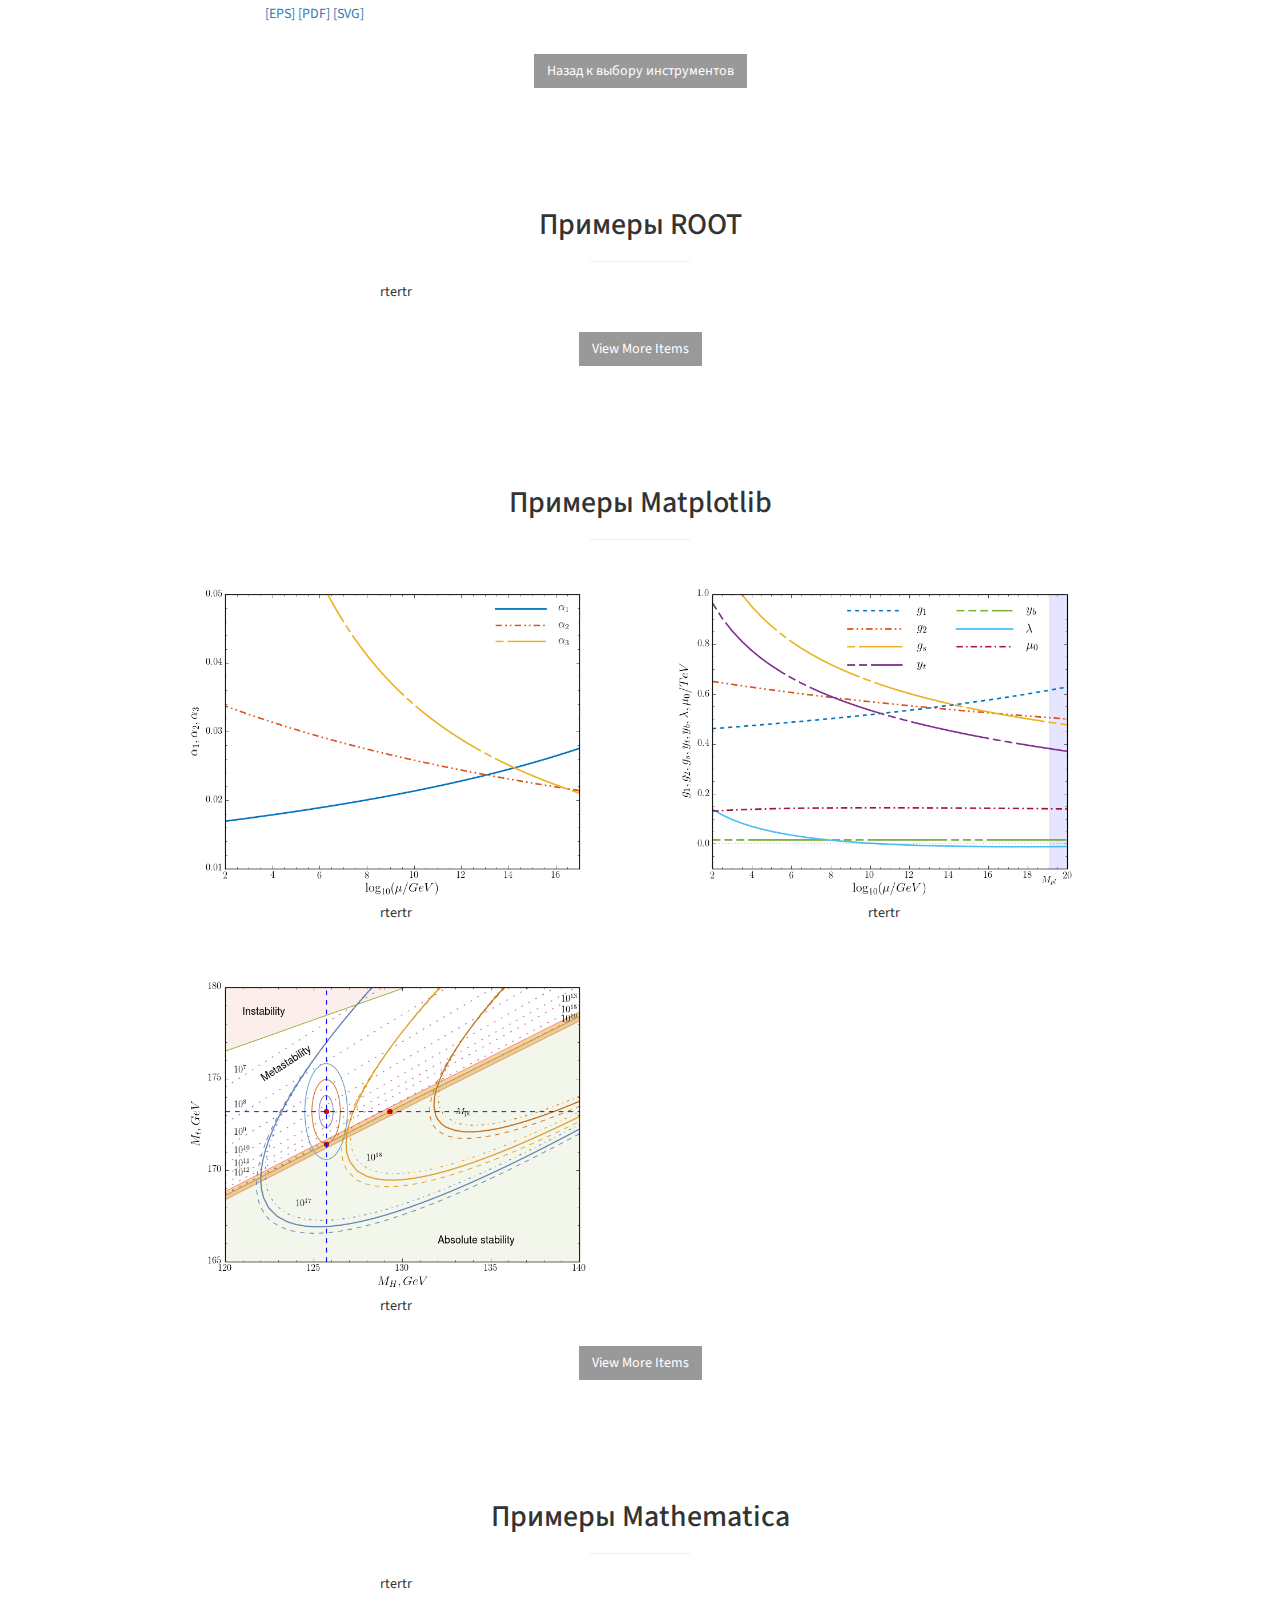
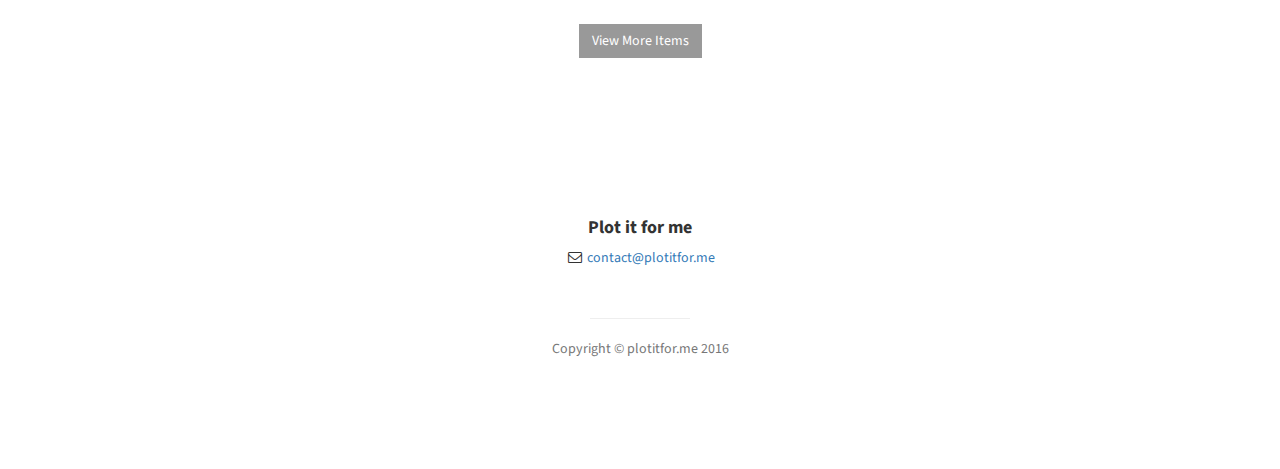
==== commit 6acd9159: "Update index.html" ====
--- a/index.html
+++ b/index.html
@@ -184,7 +184,7 @@
                       </div>
                     </div>
                     <!-- /.row (nested) -->
-                    <a href="#" class="btn btn-dark">View More Items</a>
+                    <a href="#instruments" class="btn btn-dark">Назад к выбору инструментов</a>
                 </div>
                 <!-- /.col-lg-10 -->
             </div>
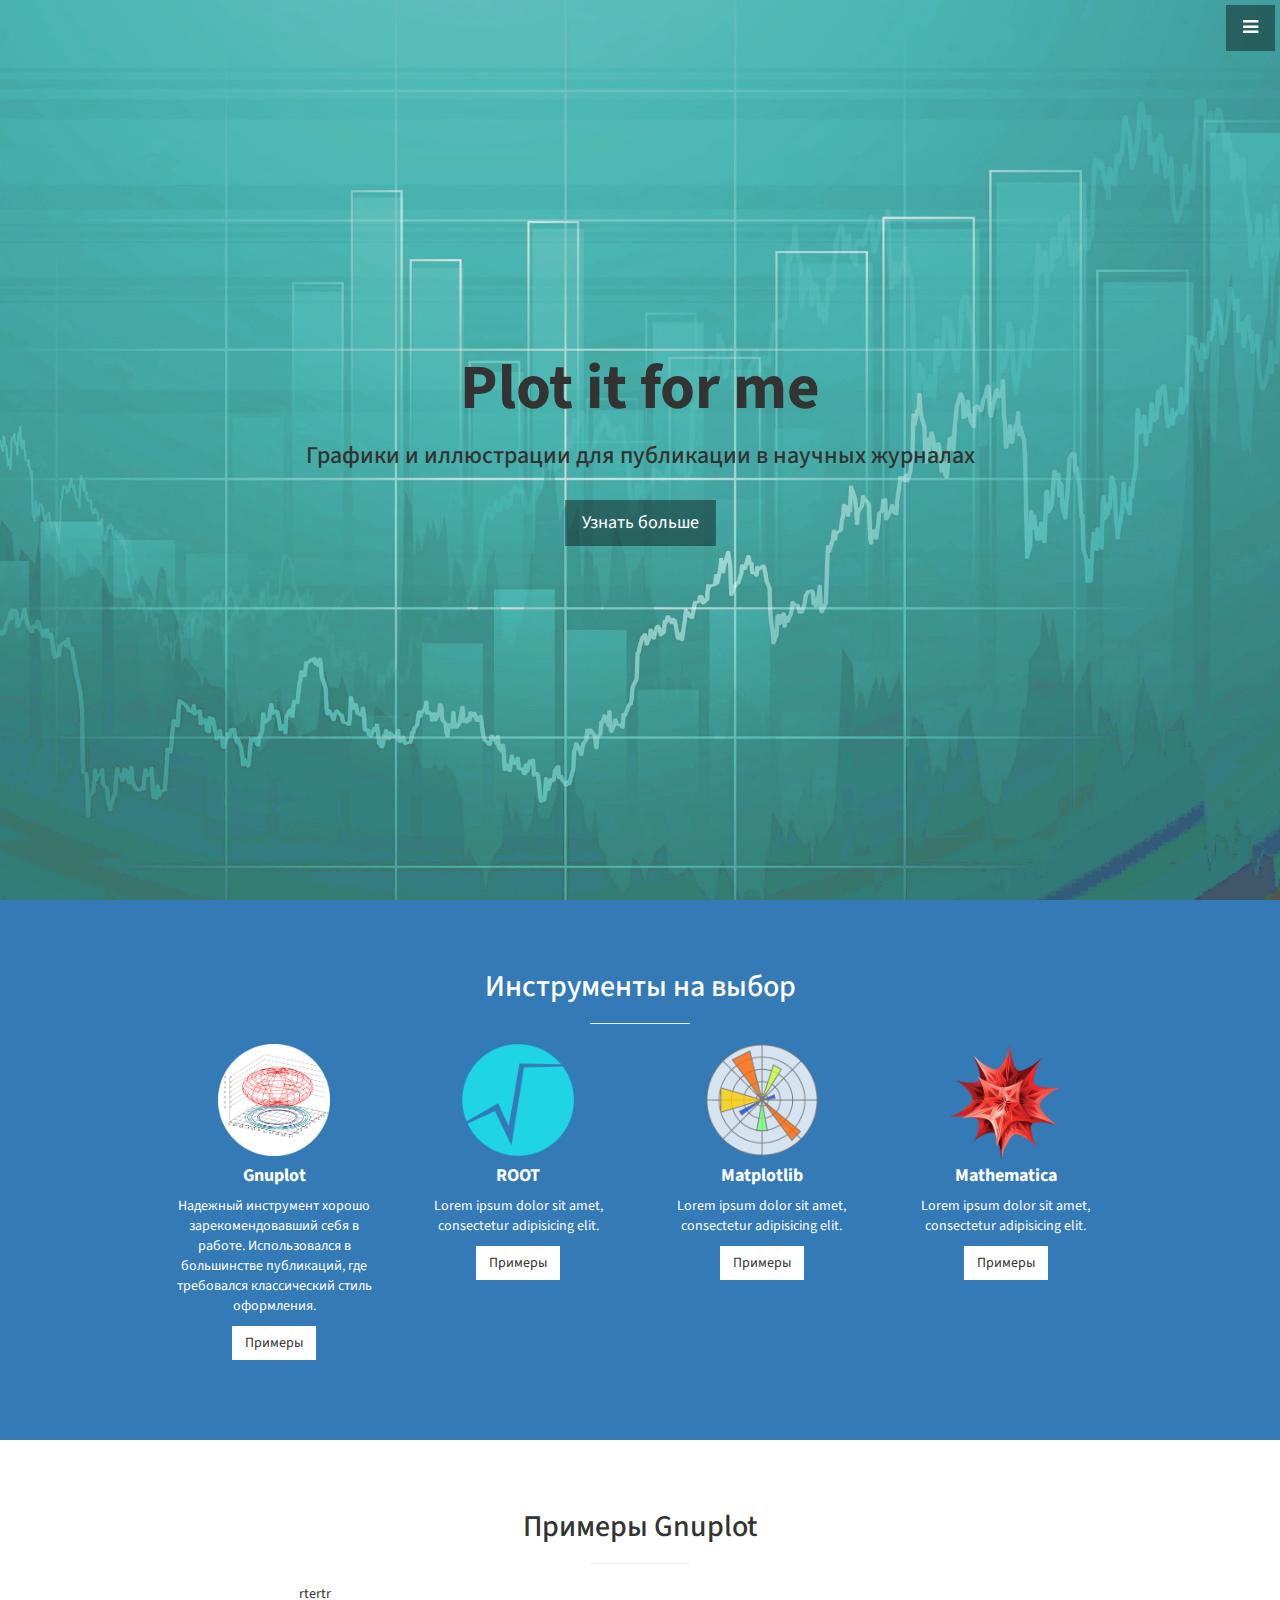
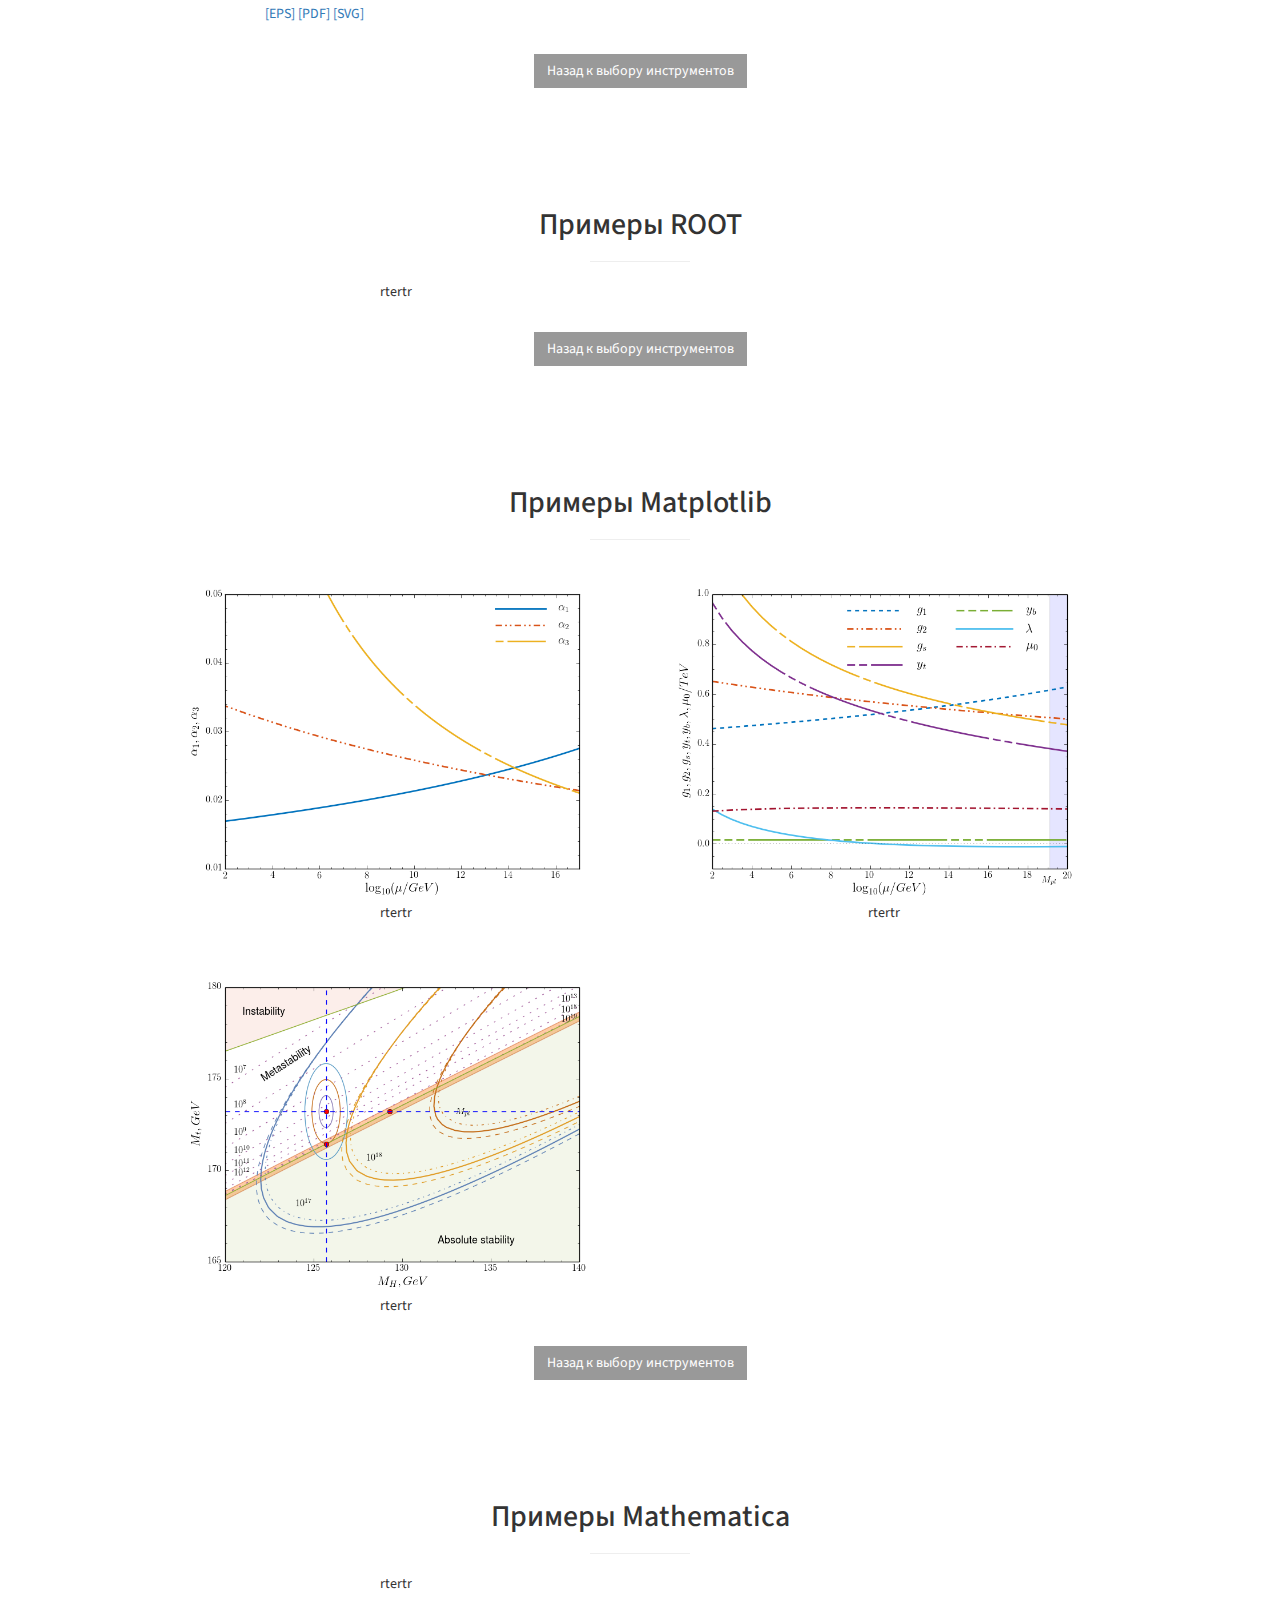
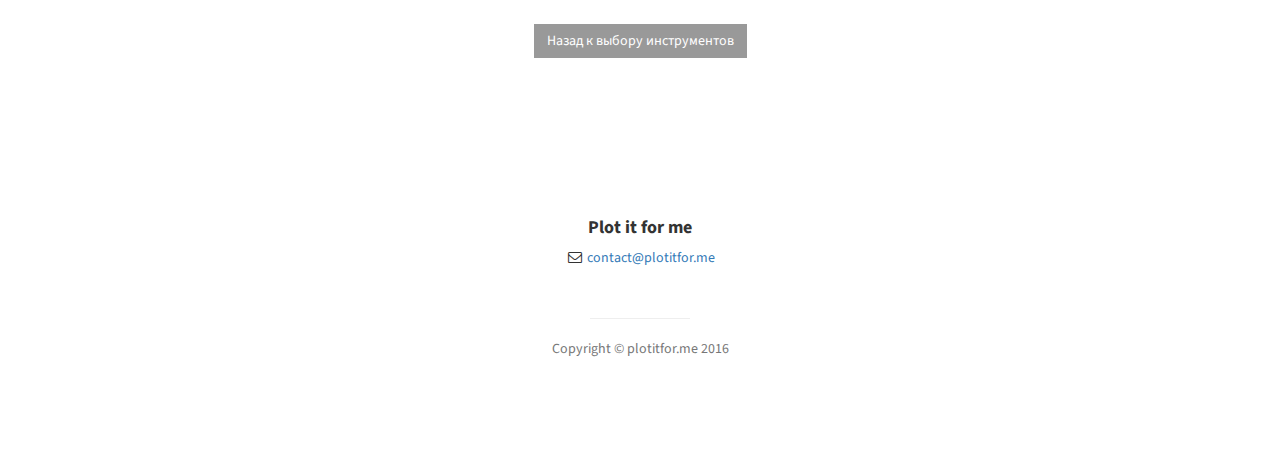
==== commit 227c82f5: "Update index.html" ====
--- a/index.html
+++ b/index.html
@@ -135,7 +135,9 @@
                         <div class="col-md-3 col-sm-6">
                             <div class="service-item">
                                 <span class="fa-stack fa-4x">
+                                    <a href="#portfolio-mathematica">
                                 <img class="img-portfolio img-responsive" src="img/Mathematica_8_logo.png">
+                                    </a>
                                 <!-- <i class="fa fa-circle fa-stack-2x"></i>
                                 <i class="fa fa-shield fa-stack-1x text-primary"></i> -->
                             </span>
@@ -213,7 +215,7 @@
                       </div>
                     </div>
                     <!-- /.row (nested) -->
-                    <a href="#" class="btn btn-dark">View More Items</a>
+                    <a href="#instruments" class="btn btn-dark">Назад к выбору инструментов</a>
                 </div>
                 <!-- /.col-lg-10 -->
             </div>
@@ -261,7 +263,7 @@
                       </div>
                     </div>
                     <!-- /.row (nested) -->
-                    <a href="#" class="btn btn-dark">View More Items</a>
+                   <a href="#instruments" class="btn btn-dark">Назад к выбору инструментов</a>
                 </div>
                 <!-- /.col-lg-10 -->
             </div>
@@ -289,7 +291,7 @@
                       </div>
                     </div>
                     <!-- /.row (nested) -->
-                    <a href="#" class="btn btn-dark">View More Items</a>
+                   <a href="#instruments" class="btn btn-dark">Назад к выбору инструментов</a>
                 </div>
                 <!-- /.col-lg-10 -->
             </div>
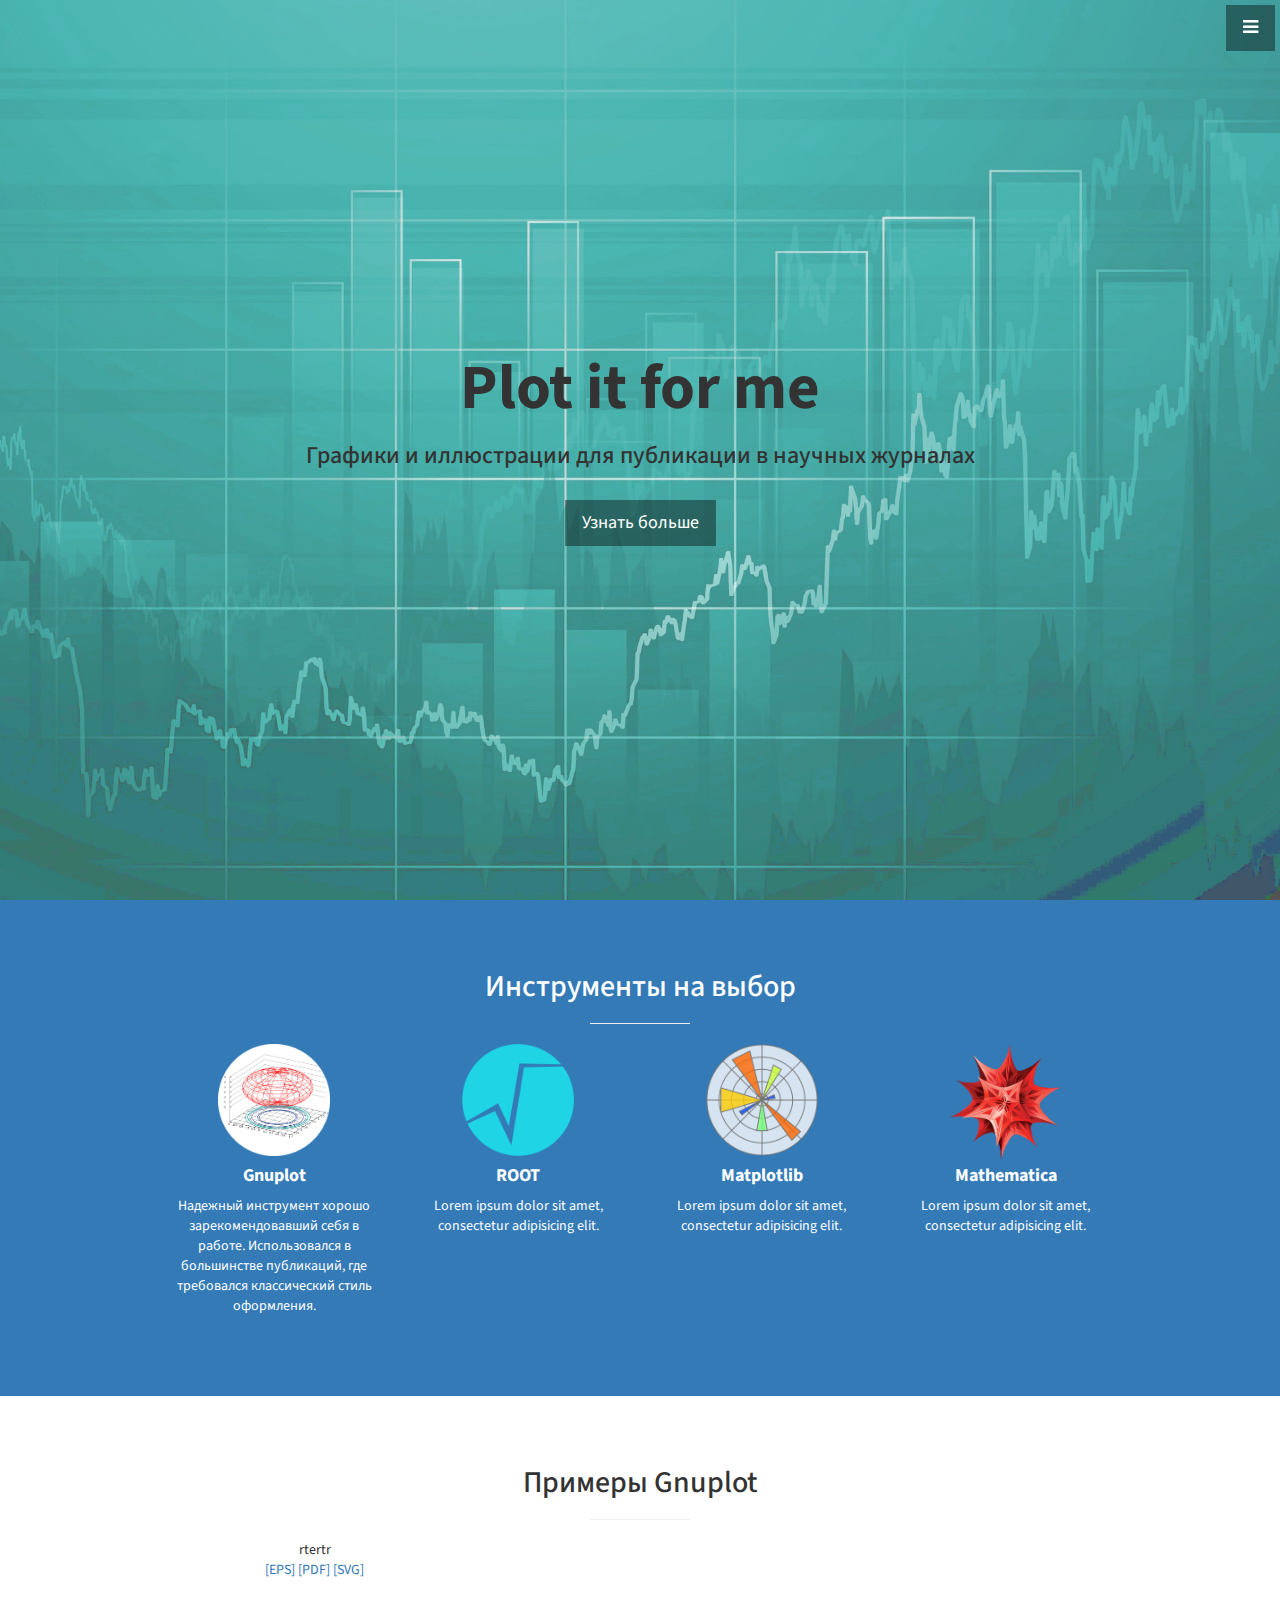
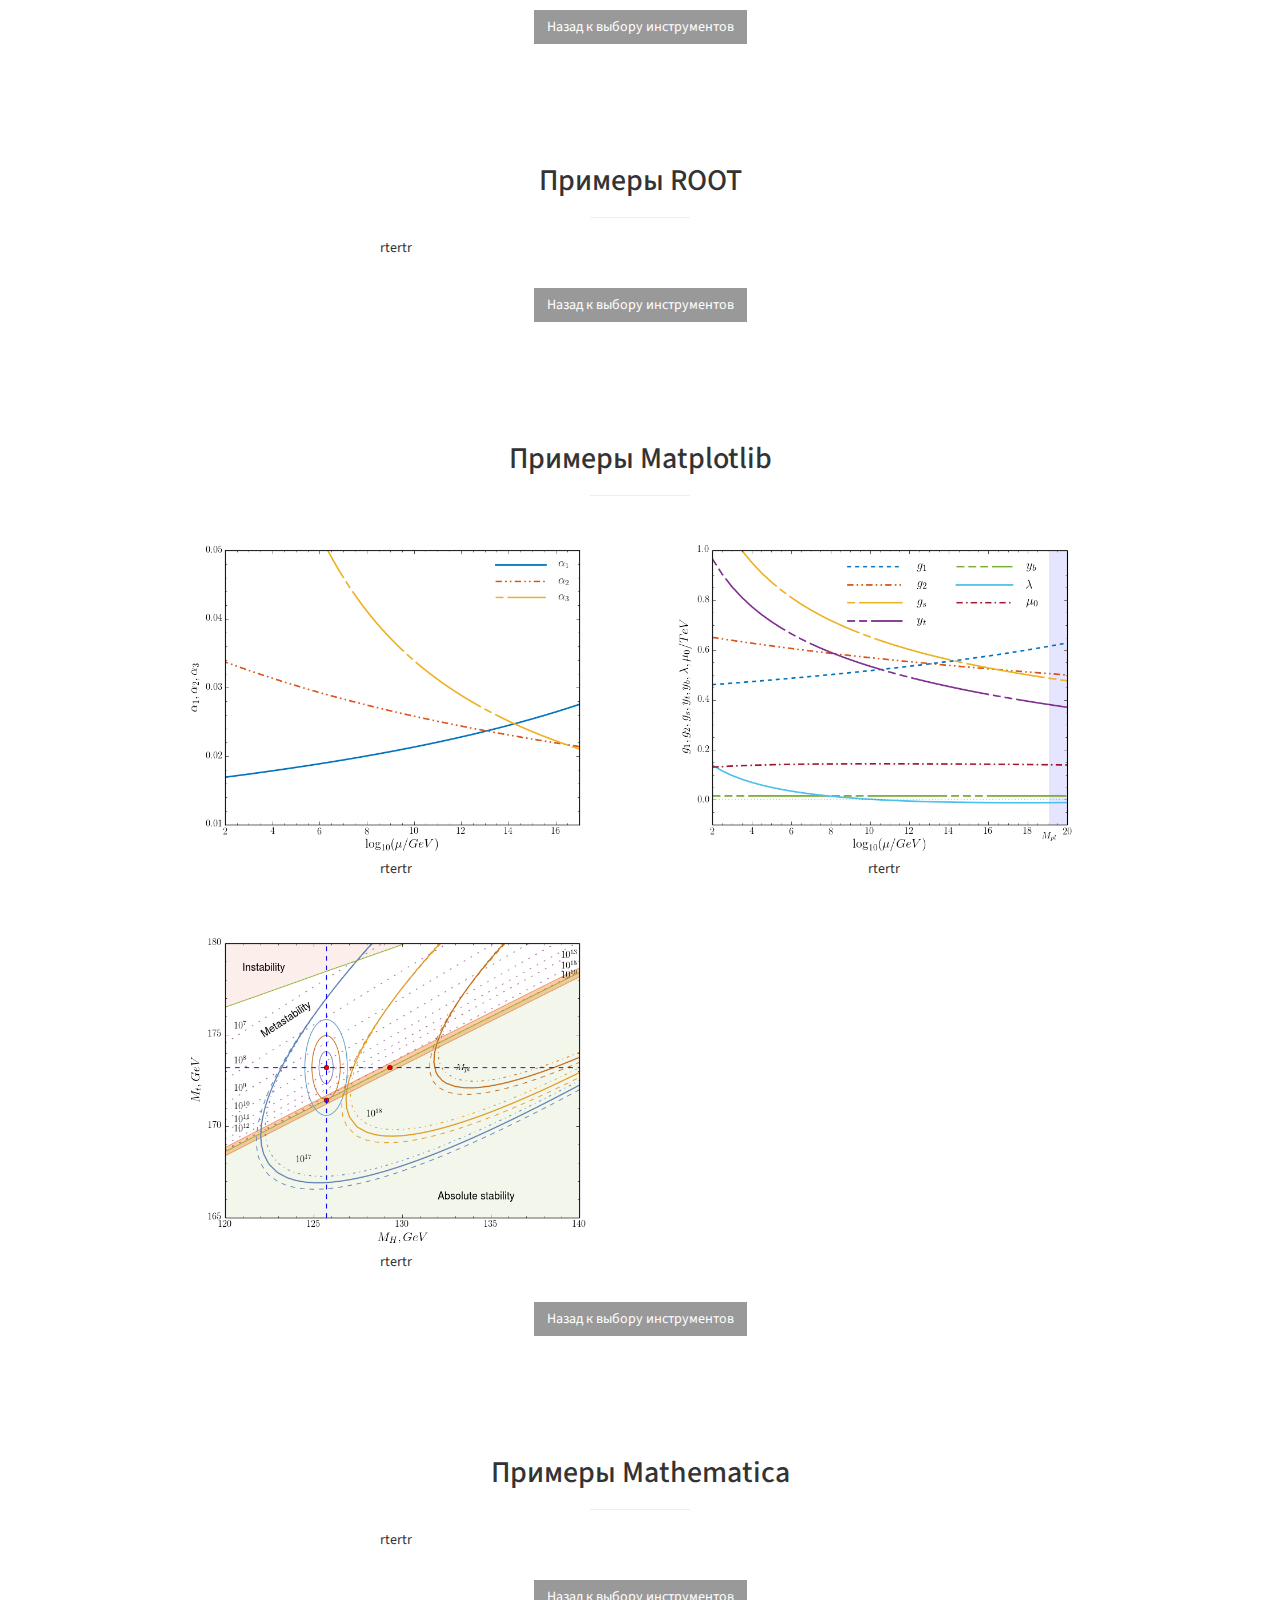
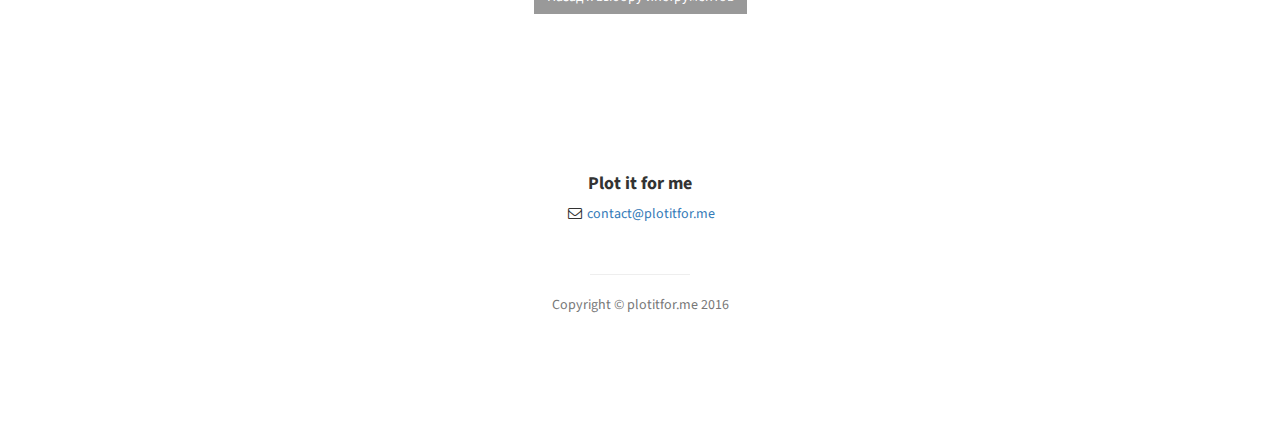
==== commit 2d548195: "Update index.html" ====
--- a/index.html
+++ b/index.html
@@ -95,19 +95,24 @@
                             <div class="service-item">
                            
                                 <span class="fa-stack fa-4x">
+                                    <a href="#portfolio-gnuplot" >
                                     <img class="img-portfolio img-responsive" src="img/gnuplot.png">
+                                    </a>
                                 </span>
                                  <h4>
                                     <strong>Gnuplot</strong>
                                 </h4>
                                 <p>Надежный инструмент хорошо зарекомендовавший себя в работе. Использовался в большинстве публикаций, где требовался классический стиль оформления. </p>
-                                <a href="#portfolio-gnuplot" class="btn btn-light">Примеры</a>
+                               <!--  <a href="#portfolio-gnuplot" class="btn btn-light">Примеры</a> -->
                             </div>
                         </div>
                         <div class="col-md-3 col-sm-6">
                             <div class="service-item">
                                 <span class="fa-stack fa-4x">
-                                <img class="img-portfolio img-responsive" src="img/generic-logo-cyan-512.png"><!-- 
+                                    <a href="#portfolio-root">
+                                <img class="img-portfolio img-responsive" src="img/generic-logo-cyan-512.png">
+                                    </a>
+                                <!-- 
                                 <i class="fa fa-circle fa-stack-2x"></i>
                                 <i class="fa fa-compass fa-stack-1x text-primary"></i> -->
                             </span>
@@ -115,13 +120,16 @@
                                     <strong>ROOT</strong>
                                 </h4>
                                 <p>Lorem ipsum dolor sit amet, consectetur adipisicing elit.</p>
-                                <a href="#portfolio-root" class="btn btn-light">Примеры</a>
+                                <!-- <a href="#portfolio-root" class="btn btn-light">Примеры</a> -->
                             </div>
                         </div>
                         <div class="col-md-3 col-sm-6">
                             <div class="service-item">
                                 <span class="fa-stack fa-4x">
-                                <img class="img-portfolio img-responsive" src="img/2000px-Created_with_Matplotlib-logo.svg.png"><!-- 
+                                    <a href="#portfolio-matplotlib">
+                                <img class="img-portfolio img-responsive" src="img/2000px-Created_with_Matplotlib-logo.svg.png">
+                                    </a>
+                                        <!-- 
                                 <i class="fa fa-circle fa-stack-2x"></i>
                                 <i class="fa fa-flask fa-stack-1x text-primary"></i> -->
                             </span>
@@ -129,14 +137,14 @@
                                     <strong>Matplotlib</strong>
                                 </h4>
                                 <p>Lorem ipsum dolor sit amet, consectetur adipisicing elit.</p>
-                                <a href="#portfolio-matplotlib" class="btn btn-light">Примеры</a>
+                               <!-- <a href="#portfolio-matplotlib" class="btn btn-light">Примеры</a> -->
                             </div>
                         </div>
                         <div class="col-md-3 col-sm-6">
                             <div class="service-item">
                                 <span class="fa-stack fa-4x">
                                     <a href="#portfolio-mathematica">
-                                <img class="img-portfolio img-responsive" src="img/Mathematica_8_logo.png">
+                                        <img class="img-portfolio img-responsive" src="img/Mathematica_8_logo.png">
                                     </a>
                                 <!-- <i class="fa fa-circle fa-stack-2x"></i>
                                 <i class="fa fa-shield fa-stack-1x text-primary"></i> -->
@@ -145,7 +153,7 @@
                                     <strong>Mathematica</strong>
                                 </h4>
                                 <p>Lorem ipsum dolor sit amet, consectetur adipisicing elit.</p>
-                                <a href="#portfolio-mathematica" class="btn btn-light">Примеры</a>
+                               <!-- <a href="#portfolio-mathematica" class="btn btn-light">Примеры</a> -->
                             </div>
                         </div>
                     </div>
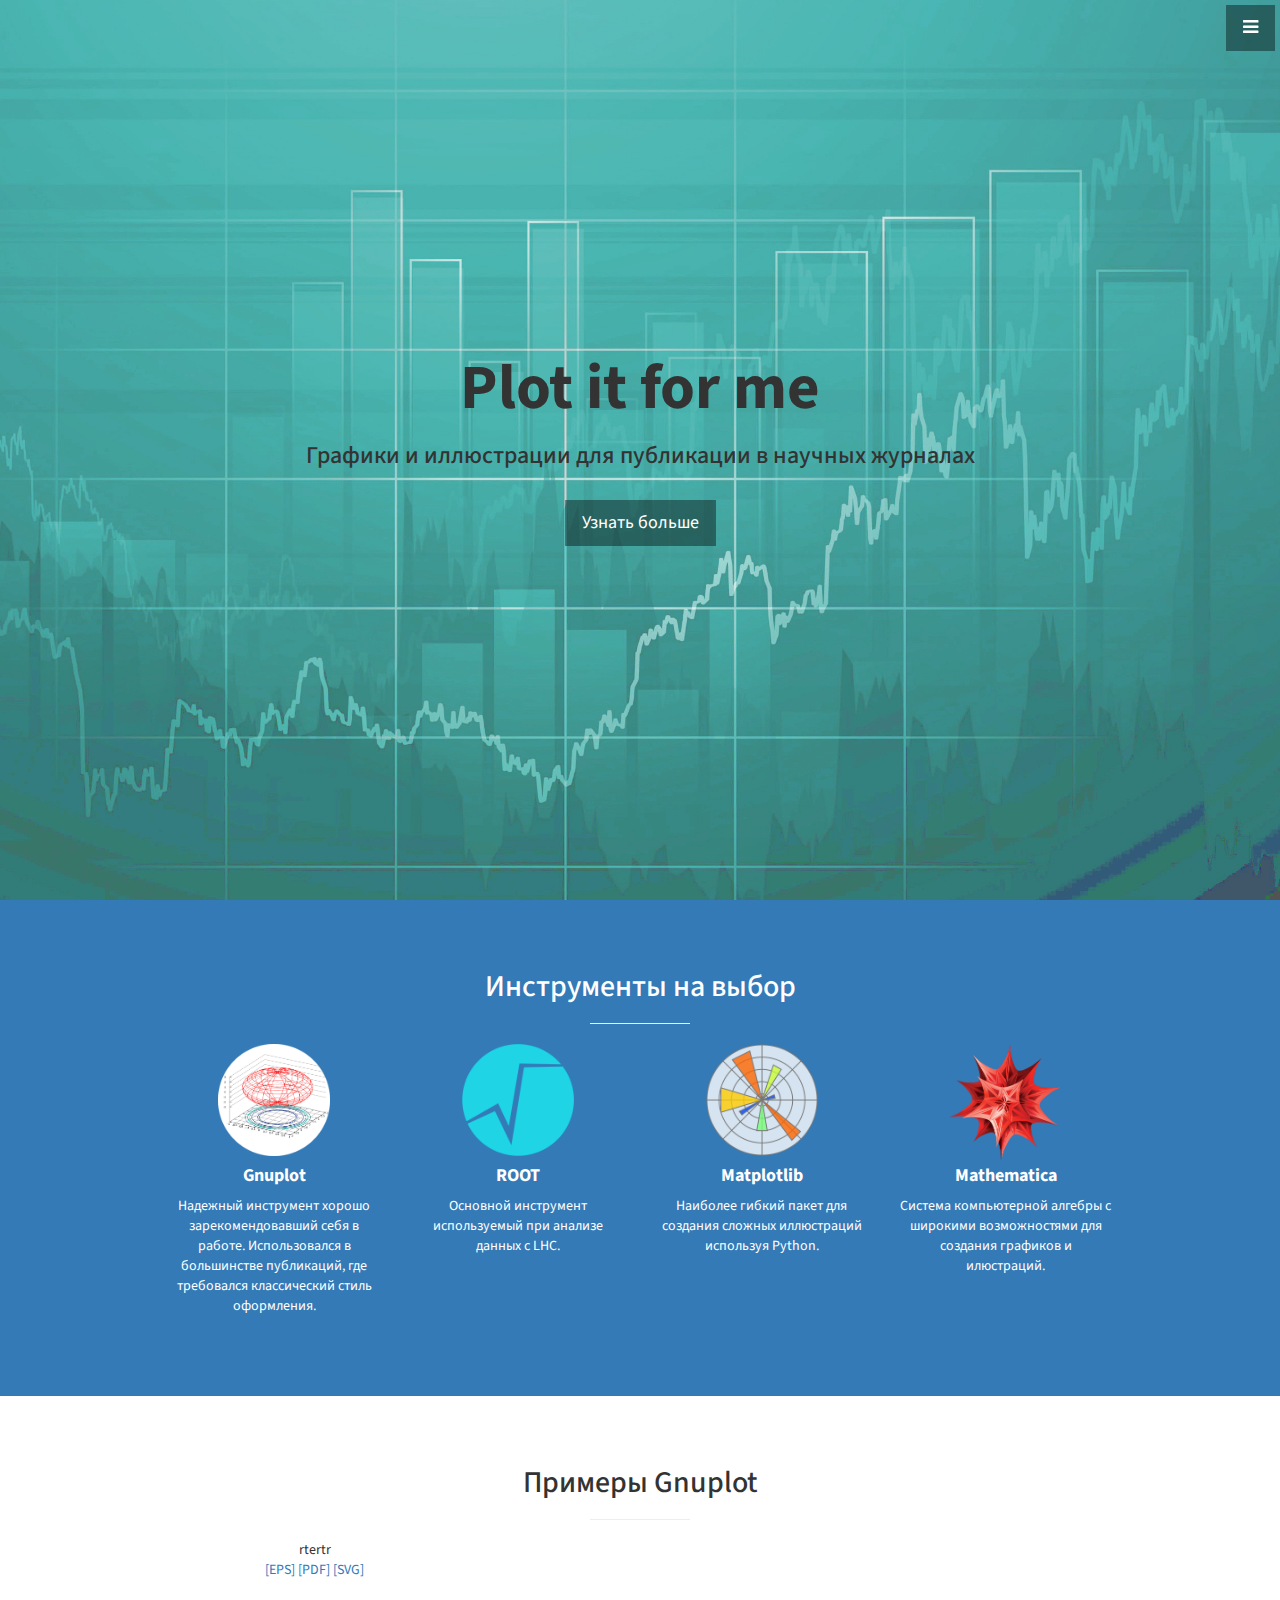
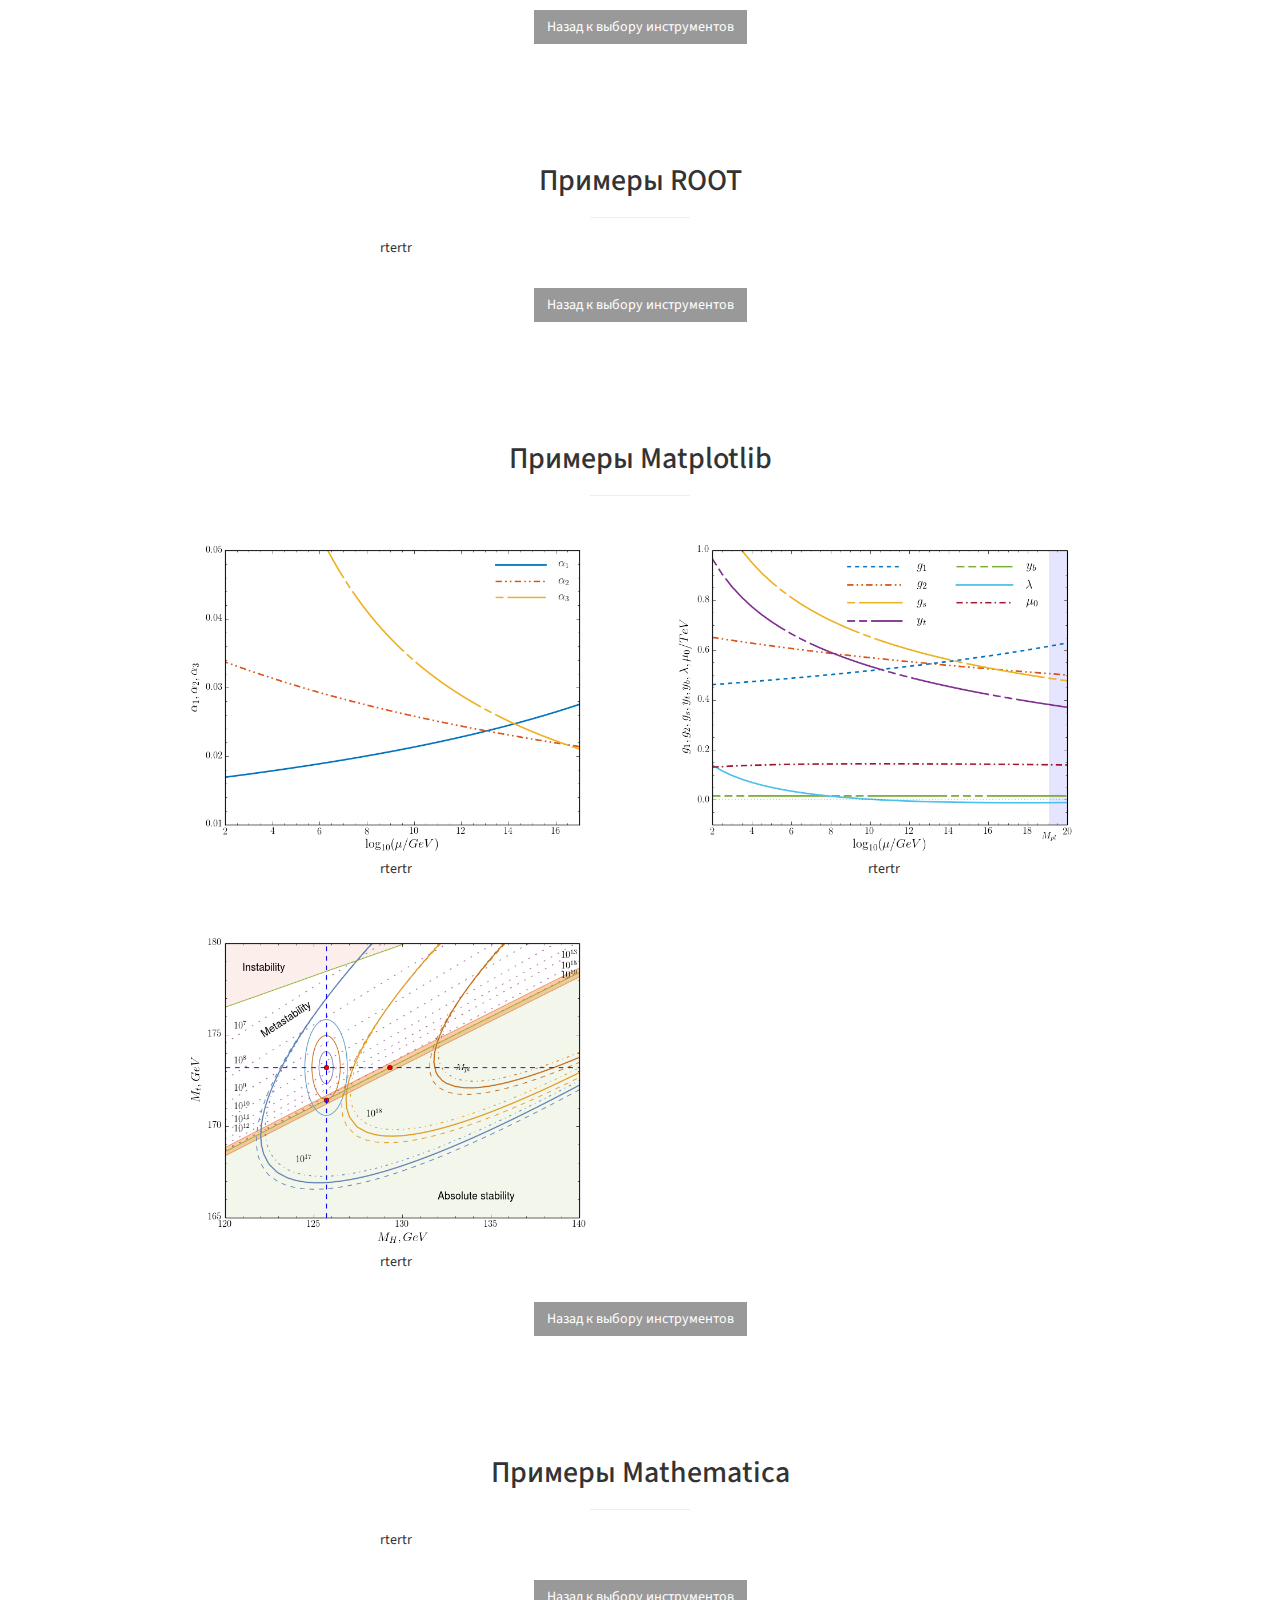
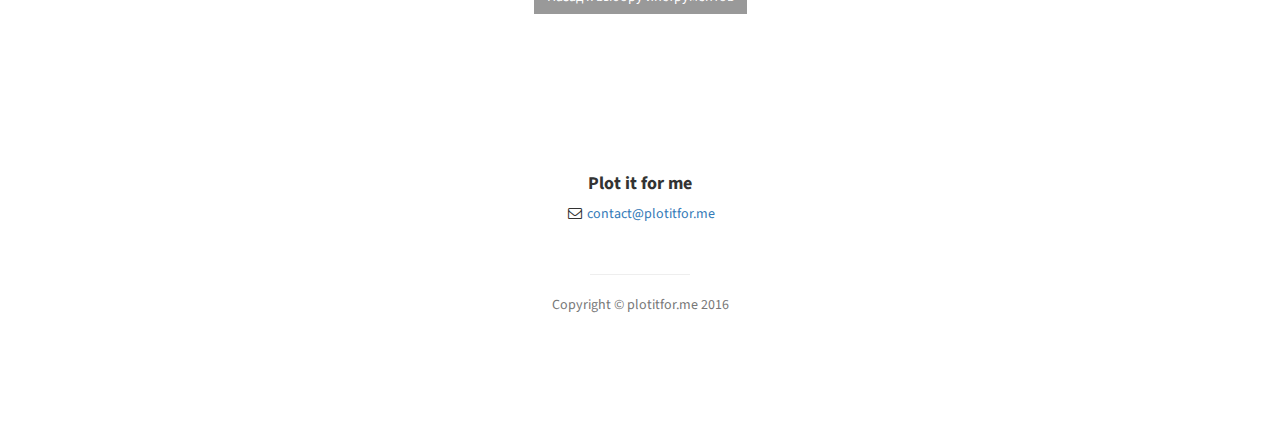
==== commit 1be68638: "Update index.html" ====
--- a/index.html
+++ b/index.html
@@ -119,7 +119,7 @@
                                 <h4>
                                     <strong>ROOT</strong>
                                 </h4>
-                                <p>Lorem ipsum dolor sit amet, consectetur adipisicing elit.</p>
+                                <p>Основной инструмент используемый при анализе данных с LHC.</p>
                                 <!-- <a href="#portfolio-root" class="btn btn-light">Примеры</a> -->
                             </div>
                         </div>
@@ -136,7 +136,7 @@
                                 <h4>
                                     <strong>Matplotlib</strong>
                                 </h4>
-                                <p>Lorem ipsum dolor sit amet, consectetur adipisicing elit.</p>
+                                <p>Наиболее гибкий пакет для создания сложных иллюстраций используя Python.</p>
                                <!-- <a href="#portfolio-matplotlib" class="btn btn-light">Примеры</a> -->
                             </div>
                         </div>
@@ -152,7 +152,7 @@
                                 <h4>
                                     <strong>Mathematica</strong>
                                 </h4>
-                                <p>Lorem ipsum dolor sit amet, consectetur adipisicing elit.</p>
+                                <p>Система компьютерной алгебры с широкими возможностями для создания графиков и илюстраций.</p>
                                <!-- <a href="#portfolio-mathematica" class="btn btn-light">Примеры</a> -->
                             </div>
                         </div>
